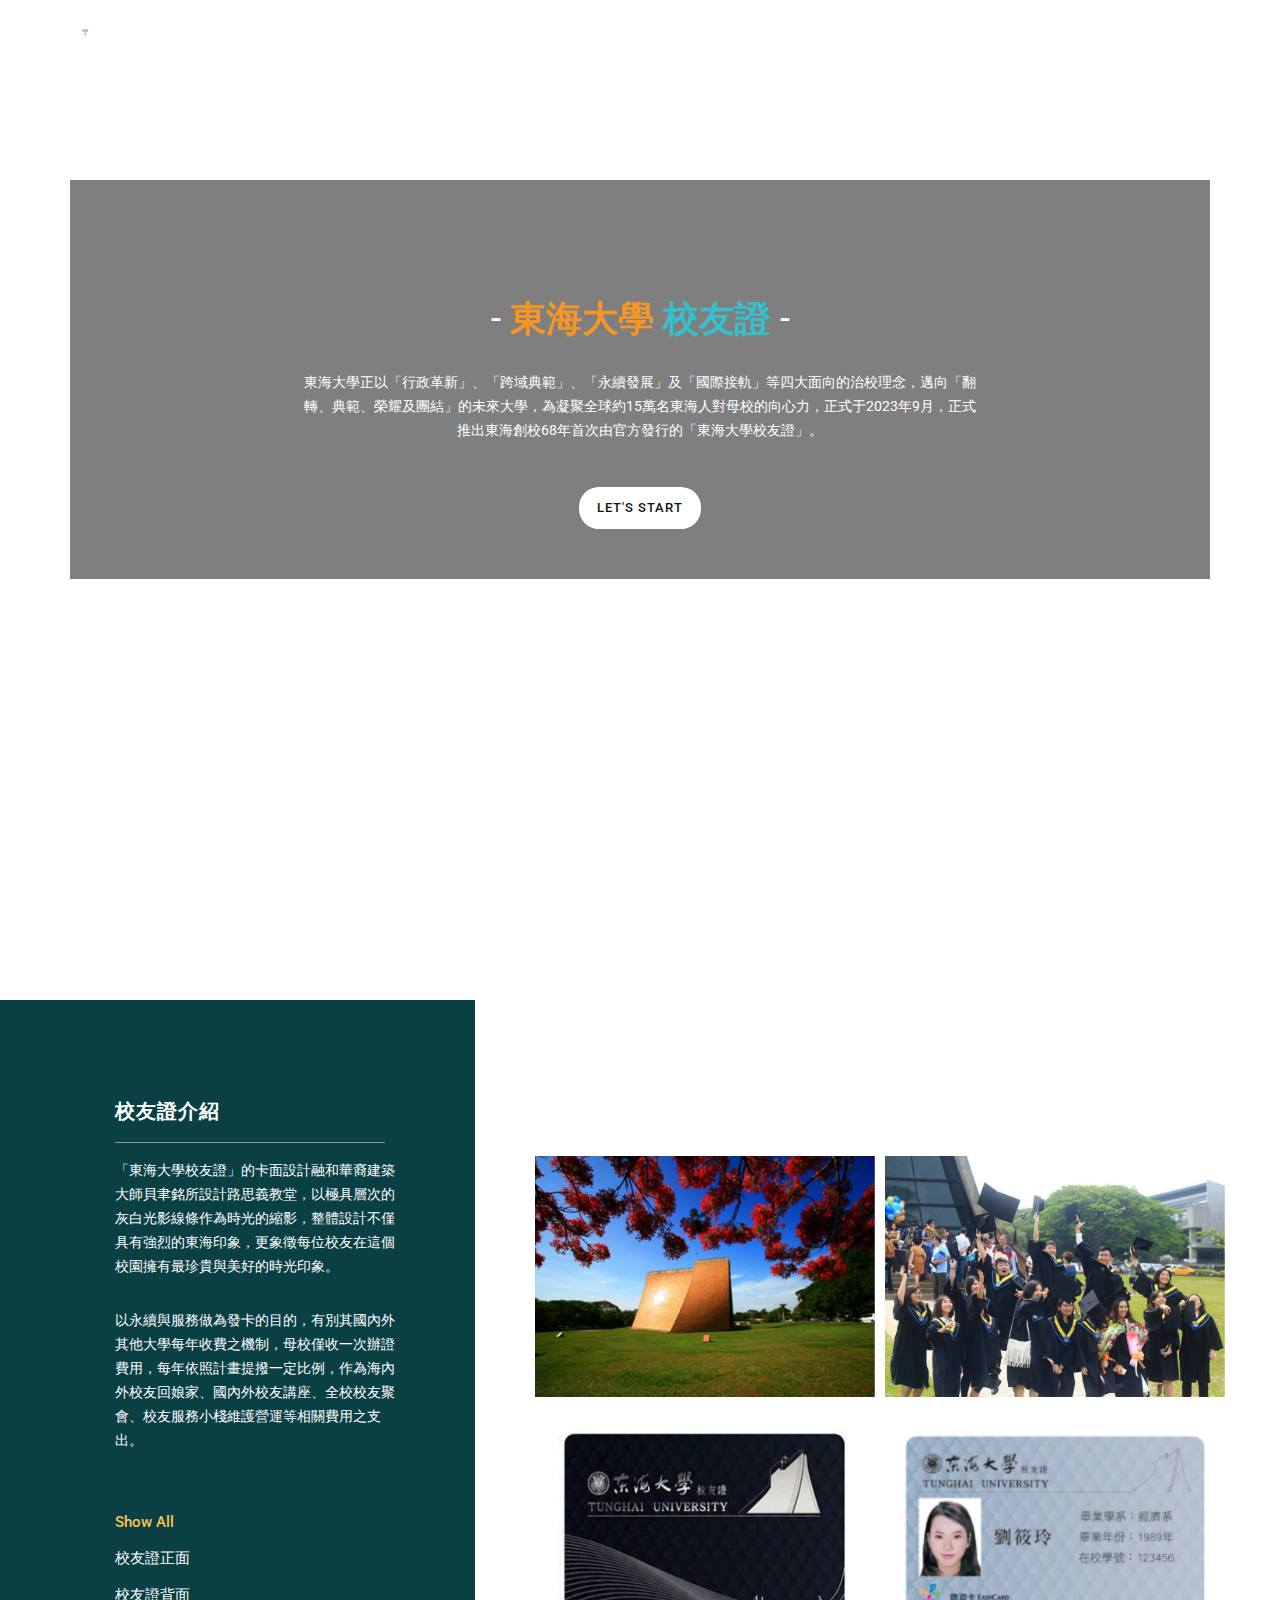
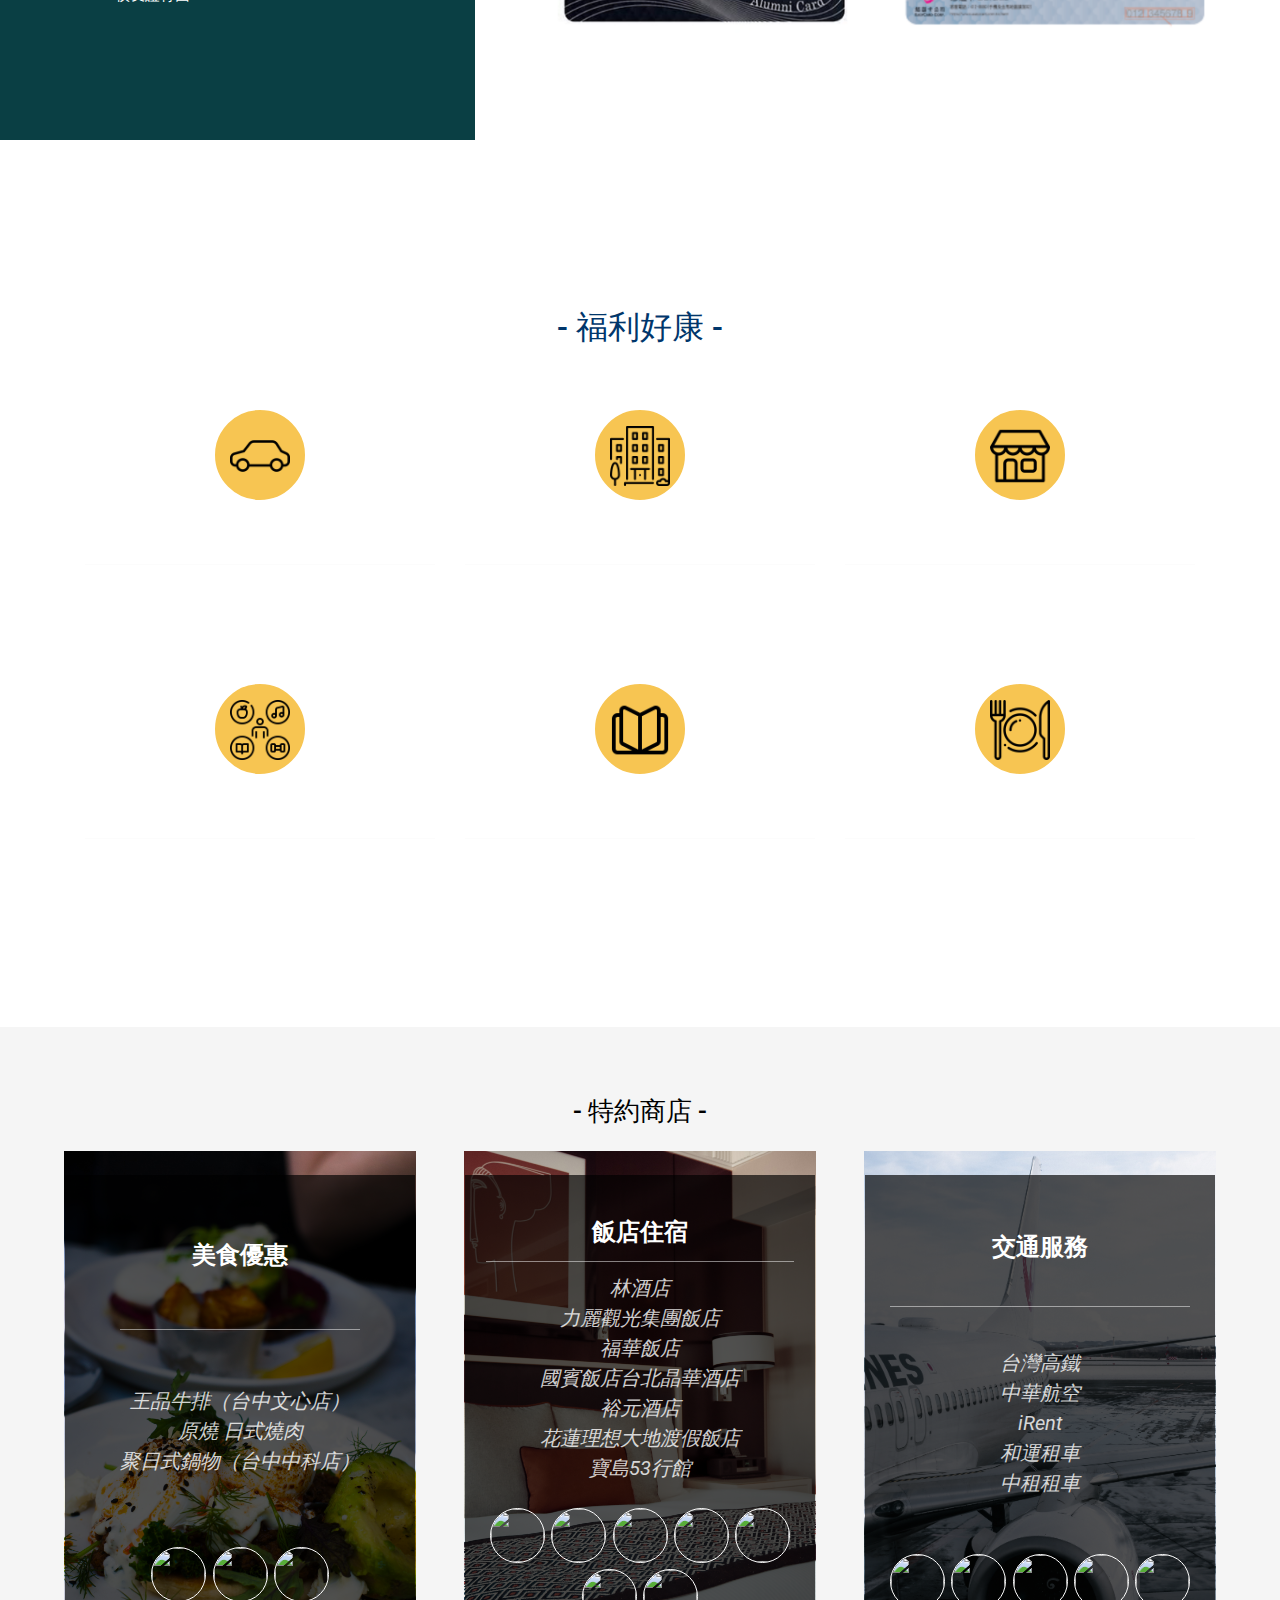
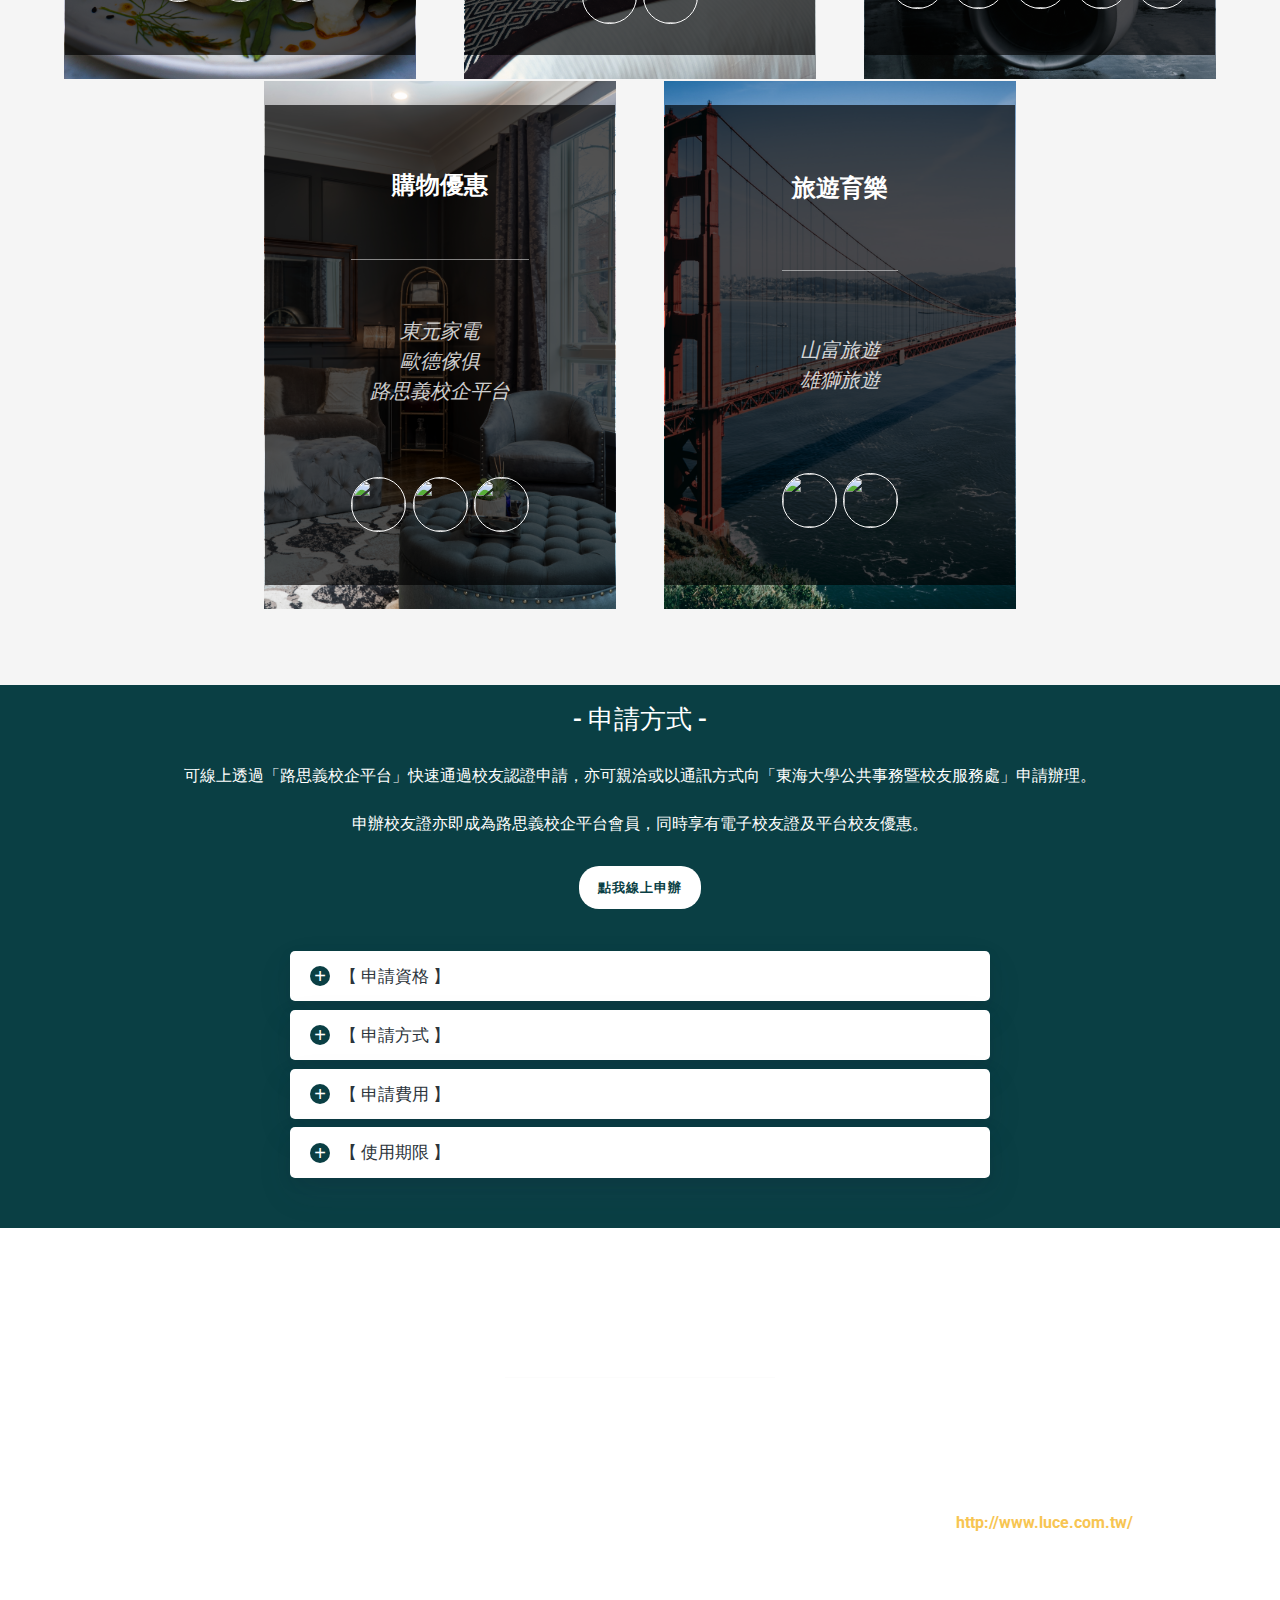
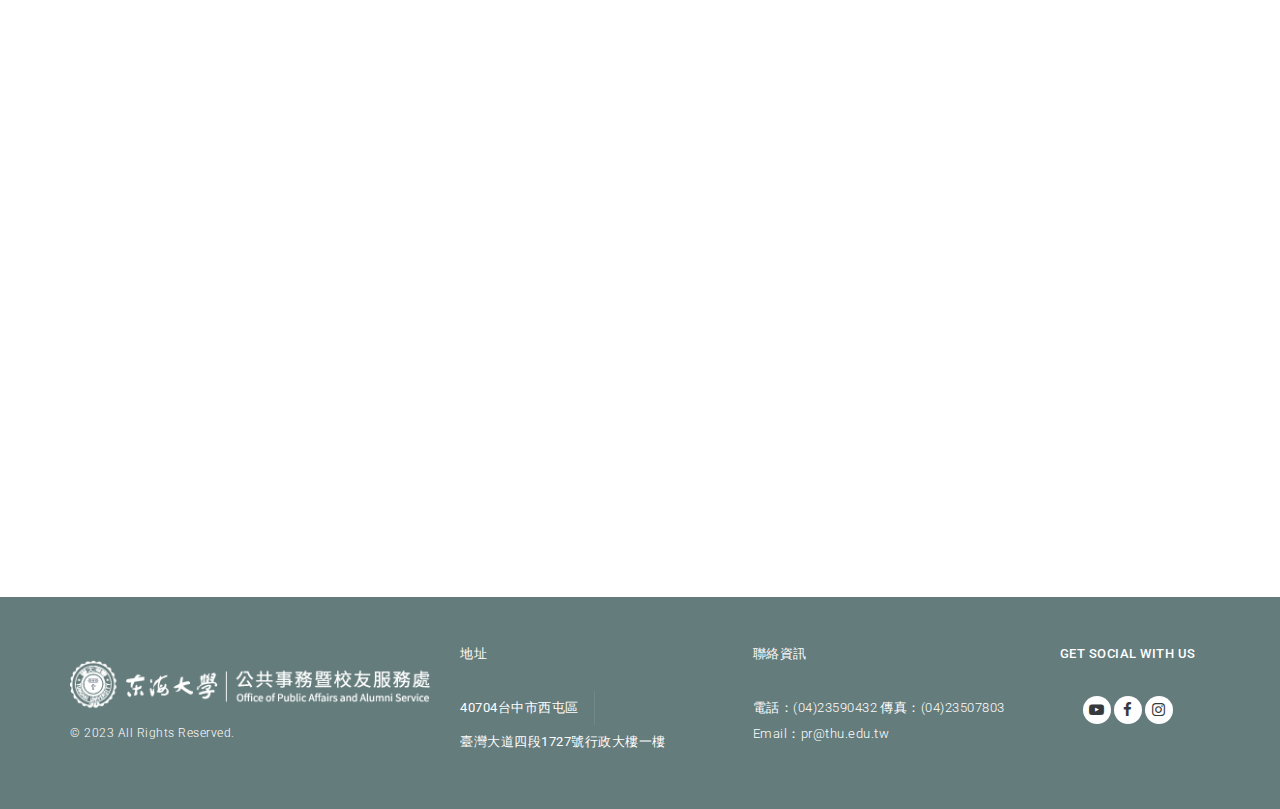
==== about_us.html @ acf7d8fe "first commit" ====
<!DOCTYPE html>
<html>
    <head>
        <meta charset="utf-8">
        <meta http-equiv="X-UA-Compatible" content="IE=edge,chrome=1">

        <title>模擬聯合國在台中</title>
        <meta name="viewport" content="width=device-width, initial-scale=1">
        <meta name="author" content="東海大學公共事務暨校友服務處">
        <meta name="keywords" content="東海大學,東海大學公共事務暨校友服務處,模擬聯合國在台中">
        <meta name="format-detection" content="telephone=no">
        <meta name="copyright" content="東海大學 公共事務暨校友服務處, All Rights Reserved">
        <meta name="robots" content="index, follow">
        <meta name="description" content="東海大學將承辦第三屆「台中市青年模擬聯合國暨國際議事培訓營」，參考過去台中模擬聯合國的辦理精神與優良傳統，東海大學更重視這個對學子具有啟發性學習意義的模擬聯合國會議，落實決策模式和議事規則，討論更具實質意義的國際議題。">

        <!-- Open Graph Protocol-->
        <meta property="og:type" content="website">
        <meta property="og:site_name" content="模擬聯合國在台中">
        <meta property="og:title" content="模擬聯合國在台中">
        <meta property="og:description" content="東海大學將承辦第三屆「台中市青年模擬聯合國暨國際議事培訓營」，參考過去台中模擬聯合國的辦理精神與優良傳統，東海大學更重視這個對學子具有啟發性學習意義的模擬聯合國會議，落實決策模式和議事規則，討論更具實質意義的國際議題。">
        <!-- 
        <meta property="og:image" content="">
        <meta property="og:url" content="https://ac.thu.edu.tw/">

        <link rel="icon" href="img/icon.ico" type="image/x-icon">
        <link rel="canonical" href="https://ac.thu.edu.tw/">
        -->

        <link href="https://fonts.googleapis.com/css?family=Open+Sans:300,400,600,700,800" rel="stylesheet">
        <link href="https://fonts.googleapis.com/css?family=Roboto:100,300,400,500,700,900" rel="stylesheet">
        
        <link rel="apple-touch-icon" href="apple-touch-icon.png">

        <link rel="stylesheet" href="css/bootstrap.min.css">
        <link rel="stylesheet" href="css/bootstrap-theme.min.css">
        <link rel="stylesheet" href="css/fontAwesome.css">
        <link rel="stylesheet" href="css/hero-slider.css">
        <link rel="stylesheet" href="css/owl-carousel.css">
        <link rel="stylesheet" href="css/templatemo-style.css">
        <link rel="stylesheet" href="css/lightbox.css">

        <script src="js/vendor/modernizr-2.8.3-respond-1.4.2.min.js"></script>
    </head>

<body>
    <div class="header">
        <div class="container">
            <nav class="navbar navbar-inverse" role="navigation">
                <div class="navbar-header">
                    <button type="button" id="nav-toggle" class="navbar-toggle" data-toggle="collapse" data-target="#main-nav">
                        <span class="sr-only">Toggle navigation</span>
                        <span class="icon-bar"></span>
                        <span class="icon-bar"></span>
                        <span class="icon-bar"></span>
                    </button>
                    <a href="#" class="navbar-brand scroll-top">
                        <!-- <img src="img/logo_large.png" alt="" height="80"> -->
                        <img src="img/logo_1.png" alt="" height="35">
                    </a>
                </div>
                <!--/.navbar-header-->
                <div id="main-nav" class="collapse navbar-collapse">
                    <ul class="nav navbar-nav">
                        <li><a href="index.html" class="nav_link">首頁</a></li>
                        <li><a href="committee.html" class="nav_linkl">委員會</a></li>
                        <li><a href="sign_up.html" class="nav_link">立刻報名</a></li>
                        <li><a href="team.html" class="nav_link">關於團隊</a></li>
                        <li><a href="tidbits.html" class="nav_link">活動花絮</a></li>
                        <li><a href="contacts.html" class="nav_link">聯絡我們</a></li>
                    </ul>
                </div>
                <!--/.navbar-collapse-->
            </nav>
            <!--/.navbar-->
        </div>
        <!--/.container-->
    </div>
    <!--/.header-->


    <div class="parallax-content baner-content" id="home">
        <div class="container">
            <div class="text-content">
                <h2></span>- <em>東海大學</em> <span>校友證</span> -</h2>
                <p>東海大學正以「行政革新」、「跨域典範」、「永續發展」及「國際接軌」等四大面向的治校理念，邁向「翻轉、典範、榮耀及團結」的未來大學，為凝聚全球約15萬名東海人對母校的向心力，正式于2023年9月，正式推出東海創校68年首次由官方發行的「東海大學校友證」。</h3>
                <div class="primary-white-button">
                    <a href="#" class="scroll-link" data-id="portfolio">Let's Start</a>
                </div>
            </div>
        </div>
    </div>

    <section id="portfolio">
        <div class="content-wrapper">
            <div class="inner-container container">
                <div class="row">
                    <div class="col-md-4 col-sm-12">
                        <div class="section-heading">
                            <h4>校友證介紹</h4>
                            <div class="line-dec"></div>
                            <p>「東海大學校友證」的卡面設計融和華裔建築大師貝聿銘所設計路思義教堂，以極具層次的灰白光影線條作為時光的縮影，整體設計不僅具有強烈的東海印象，更象徵每位校友在這個校園擁有最珍貴與美好的時光印象。</p>
                            </br>
                            <p>以永續與服務做為發卡的目的，有別其國內外其他大學每年收費之機制，母校僅收一次辦證費用，每年依照計畫提撥一定比例，作為海內外校友回娘家、國內外校友講座、全校校友聚會、校友服務小棧維護營運等相關費用之支出。</p>
                            <div class="filter-categories">
                                <ul class="project-filter">
                                    <li class="filter" data-filter="all"><span>Show All</span></li>
                                    <li class="filter" data-filter="card_front"><span>校友證正面</span></li>
                                    <li class="filter" data-filter="card_back"><span>校友證背面</span></li>
                                </ul>
                            </div>
                        </div>
                    </div>
                    <div class="col-md-8">
                        <div class="projects-holde-12">
                            <div class="projects-holder">
                                <div class="row">
                                    <div class="col-md-6 col-sm-6 project-item mix all">
                                      <div class="thumb">
                                            <div class="image">
                                                <a href="img/item_1-1.png" data-lightbox="image-1"><img src="img/item_1-1.png"></a>
                                            </div>
                                      </div>
                                    </div>
                                    <div class="col-md-6 col-sm-6 project-item mix all">
                                      <div class="thumb">
                                        <div class="image">
                                                <a href="img/item_4-1.png" data-lightbox="image-1"><img src="img/item_4-1.png"></a>
                                            </div>
                                      </div>
                                    </div>
                                    <div class="col-md-6 col-sm-6 project-item mix card_front">
                                      <div class="thumb">
                                            <div class="image">
                                                <a href="img/item_5.png" data-lightbox="image-1"><img src="img/item_5.png"></a>
                                            </div>
                                      </div>
                                    </div>
                                    <div class="col-md-6 col-sm-6 project-item mix graphic card_back">
                                        <div class="thumb">
                                            <div class="image">
                                                <a href="img/card_front.png" data-lightbox="image-1"><img src="img/card_front.png"></a>
                                            </div>
                                        </div>
                                    </div>
                                </div>
                            </div>
                        </div>
                    </div>
                </div>
            </div>
        </div> 
    </section>

    <section id="about" class="page-section">
        <div class="container">
            <div class="row">
                <h3 class="sub_title"></span>- 福利好康</span> -</h3>   
                <div class="col-md-4 col-sm-6 col-xs-12">
                    <div class="service-item">
                        <div class="icon">
                            <img src="img/icon_2_car.png" alt="">
                        </div>
                        <h4>校區停車收費優惠79折</h4>
                        <div class="line-dec"></div>
                        <p>持校友證車輛辨識系統收費優惠79折</p>
                    </div>
                </div>
                <div class="col-md-4 col-sm-6 col-xs-12">
                    <div class="service-item">
                        <div class="icon">
                            <img src="img/icon_3_building.png" alt="">
                        </div>
                        <h4>校內場館設施優惠</h4>
                        <div class="line-dec"></div>
                        <p>持校友證可享有校內場館設施優惠</p>
                    </div>
                </div>
                <div class="col-md-4 col-sm-6 col-xs-12">
                    <div class="service-item">
                        <div class="icon">
                            <img src="img/icon_4_shop.png" alt="">
                        </div>
                        <h4>推廣教育中心與校內商店優惠</h4>
                        <div class="line-dec"></div>
                        <p>參加推廣教育中心課程及校內商店享有購買優惠</p>
                    </div>
                </div>
                <div class="col-md-4 col-sm-6 col-xs-12">
                    <div class="service-item">
                        <div class="icon">
                            <img src="img/icon_5_lifestyle.png" alt="">
                        </div>
                        <h4>優先參與各類活動</h4>
                        <div class="line-dec"></div>
                        <p>優先參與公共事務暨校友服務處不定期舉辦之各類活動</p>
                    </div>
                </div>
                <div class="col-md-4 col-sm-6 col-xs-12">
                    <div class="service-item">
                        <div class="icon">
                            <img src="img/icon_1_book.png" alt="">
                        </div>
                        <h4>憑卡進出圖書館</h4>
                        <div class="line-dec"></div>
                        <p>持校友證可憑卡進出圖書館</p>
                    </div>
                </div>
                <div class="col-md-4 col-sm-6 col-xs-12">
                    <div class="service-item">
                        <div class="icon">
                            <img src="img/icon_6_restaurant.png" alt="">
                        </div>
                        <h4>特約商店優惠</h4>
                        <div class="line-dec"></div>
                        <p style="text-align: left;">由公共事務暨校友服務處承接之特約商店享有優惠，包含美食、住宿、交通、購物、育樂等眾多特約商店優惠。</p>
                    </div>
                </div>
            </div>
        </div>
    </section>

    <section id="testimonial" class="page-section">
        <div class="container">
            <div class="row">
                <h3 class="sub_title"></span>- 特約商店</span> -</h3>  
                <div class="wrapper">
                    <div class="card col-md-4 col-sm-6 col-xs-12"> 
                        <div class="poster"><img src="img/card_img_1.jpg" alt=""></div>
                        <div class="details">
                            <h1>美食優惠</h1>
                            <div class="line-dec"></div>
                            <div class="desc">
                                <ul>
                                    <li>王品牛排（台中文心店）</li>
                                    <li>原燒 日式燒肉</li>
                                    <li>聚日式鍋物（台中中科店）</li>
                                </ul>
                            </div>
                            <div class="bran_list">
                                <ul>
                                    <li><img src="img/brand_1.jpeg" alt=""></li>
                                    <li><img src="img/brand_3.svg" alt=""></li>
                                    <li><img src="img/brand_4.jpeg" alt=""></li>
                                </ul>
                            </div>
                        </div>
                    </div>
                    <div class="card col-md-4 col-sm-6 col-xs-12"> 
                        <div class="poster"><img src="img/card_img_2.jpg" alt=""></div>
                        <div class="details">
                            <h1>飯店住宿</h1>
                            <div class="line-dec"></div>
                            <div class="desc">
                                <ul>
                                    <li>林酒店</li>
                                    <li>力麗觀光集團飯店</li>
                                    <li>福華飯店</li>
                                    <li>國賓飯店台北晶華酒店</li>
                                    <li>裕元酒店</li>
                                    <li>花蓮理想大地渡假飯店</li>
                                    <li>寶島53行館</li>  
                                </ul>
                            </div>
                            <div class="bran_list">
                                <ul>
                                    <li><img src="img/brand_4.jpeg" alt=""></li>
                                    <li><img src="img/brand_6.png" alt=""></li>
                                    <li><img src="img/brand_7-1.jpeg" alt=""></li>
                                    <li><img src="img/brand_8-1.jpg" alt=""></li>
                                    <li><img src="img/brand_9.jpg" alt=""></li>
                                    <li><img src="img/brand_11-1.png" alt=""></li>
                                    <li><img src="img/brand_10-2.png" alt=""></li>
                                </ul>
                            </div>
                        </div>
                    </div>
                    <div class="card col-md-4 col-sm-6 col-xs-12"> 
                        <div class="poster"><img src="img/card_img_4.jpg" alt=""></div>
                            <div class="details">
                            <h1>交通服務</h1>
                            <div class="line-dec"></div>
                            <div class="desc">
                                <ul>
                                    <li>台灣高鐵</li>
                                    <li>中華航空</li>
                                    <li>iRent</li>
                                    <li>和運租車</li>
                                    <li>中租租車</li>
                                </ul>
                            </div>
                            <div class="bran_list">
                                <ul>
                                    <li><img src="img/brand_12-3.jpg" alt=""></li>
                                    <li><img src="img/brand_13-1.jpg" alt=""></li>
                                    <li><img src="img/brand_14.png" alt=""></li>
                                    <li><img src="img/brand_15.jpg" alt=""></li>
                                    <li><img src="img/brand_16.jpeg" alt=""></li>
                                </ul>
                            </div>
                        </div>
                    </div>
                    <div class="card col-md-4 col-sm-6 col-xs-12"> 
                        <div class="poster"><img src="img/card_img_5.jpg" alt=""></div>
                            <div class="details">
                            <h1>購物優惠</h1>
                            <div class="line-dec"></div>
                            <div class="desc">
                                <ul>
                                    <li>東元家電</li>
                                    <li>歐德傢俱 </li>
                                    <li>路思義校企平台</li>
                                </ul>
                            </div>
                            <div class="bran_list">
                                <ul>
                                    <li><img src="img/brand_17.png" alt=""></li>
                                    <li><img src="img/brand_18.png" alt=""></li>
                                    <li><img src="img/brand_19.jpeg" alt=""></li>
                                </ul>
                            </div>
                        </div>
                    </div>
                    <div class="card col-md-4 col-sm-6 col-xs-12"> 
                        <div class="poster"><img src="img/card_img_6.jpg" alt=""></div>
                        <div class="details">
                            <h1>旅遊育樂</h1>
                            <div class="line-dec"></div>
                            <div class="desc">
                                <ul>
                                    <li>山富旅遊</li>
                                    <li>雄獅旅遊</li>
                                </ul>
                            </div>
                            <div class="bran_list">
                                <ul>
                                    <li><img src="img/brand_20.png" alt=""></li>
                                    <li><img src="img/brand_21.png" alt=""></li>
                                </ul>
                            </div>
                        </div>
                    </div>
                </div>
            </div>
        </div>
    </section>

    <section id="blog" class="page-section">
        <div class="container">
            <div class="row">
                <h3 class="sub_title"></span>- 申請方式</span> -</h3>
                <div class="blog_desc">
                    <p>可線上透過「路思義校企平台」快速通過校友認證申請，亦可親洽或以通訊方式向「東海大學公共事務暨校友服務處」申請辦理。</p>
                    <p>申辦校友證亦即成為路思義校企平台會員，同時享有電子校友證及平台校友優惠。</p>
                        
                    <div class="primary-white-button">  
                        <a href="#" class="btn btn-lg" data-toggle="modal" data-target="#basicModal" style="font-weight: bold; color: 0a3f44; text-align: center; align-items: center;">點我線上申辦</a>
                    </div>

                        <!-- basic message modal -->
                        <div class="modal" id="basicModal" style="margin-top: 100px;">
                            <div class="modal-dialog modal-dialog-centered">
                                <div class="modal-content">
                                
                                    <!-- Modal Header -->
                                    <div class="modal-header">
                                    <h4 class="modal-title">申辦說明</h4>
                                    <!-- <button type="button" class="close" data-dismiss="modal">&times;</button> -->
                                    </div>
                                    
                                    <!-- Modal body -->
                                    <div class="modal-body">
                                        <ul>
                                            <li>為簡便申請流程及提供校友校企優惠，本校友證由東海大學衍生企業「路思義校企」承辦，以下將導至校企平台完成線上申辦流程。原平台會員可直接登入，首次使用請先登錄成為會員，提醒步驟如下：</li></br>
                                            <li>1. 點選同意申辦後，連結至校企平台校友證申辦頁面</li>
                                            <li>2. 既有平台會員登入 / 新會員註冊登入(僅需電話及email)</li>
                                            <li>3. 校友線上認證(身份證後五碼及生日)</li>
                                            <li>4. 通過認證 → 繳費完成申辦</li></br>
                                            <li>無法通過認證(身份證號未建檔於校友資料庫) → 更新資料 → 等候EMAIL通知完成申辦</li>
                                        </ul> 
                                    </div>
                                    
                                    <!-- Modal footer -->
                                    <div class="modal-footer">
                                        <a href="https://s1.myqr.com.tw/NewShop/142/TypeGoods?Name=%e6%a0%a1%e5%8f%8b&pageIndex=0&goodId=39188" class="btn btn-success" style="color: white;">同意，確認申辦</a>
                                        <button type="button" class="btn btn-primary" data-dismiss="modal" style="color: white;">取消</button>
                                    </div>
                                    
                                </div>
                            </div>
                        </div>                                                       
                </div>

                <div class="main_part">
                    <details>
                        <summary role="button" tabindex="0">
                            【 申請資格 】
                        </summary>
                        <div>
                            <ul>
                                <li>- 凡曾於本校正式學制畢業並持有畢業證書者。</li>
                            </ul>
                        </div>
                     </details>
                    <details>
                        <summary role="button" tabindex="0">
                            【 申請方式 】
                        </summary>
                        <div>
                            <ul>
                                <li>- 請備妥申請書、身分證正反面影本一份、一吋照片一張。</li>
                                <li>- 校友透過<a href="https://s1.myqr.com.tw/NewShop/142/TypeGoods?Name=%e6%a0%a1%e5%8f%8b&pageIndex=0&goodId=39188" style="font-weight: bold; color: rgb(22, 88, 255);">線上申請</a>即可辦理，製證完成後以郵寄送出。</li>
                                <li>- 亦可親洽或以通訊方式，向「東海大學公共事務暨校友服務處」或「路思義校企」進行申請辦理。</li>
                                <li>- 製證需 10 個工作天(優惠專案及防疫期間除外)，補件期間不計入。</li>
                                <li>- 首辦、補發申請自申請費入帳後開始起。</li>
                            </ul>
                        </div>
                    </details>
                    <details>
                        <summary role="button" tabindex="0">
                            【 申請費用 】
                        </summary>
                        <div>
                            <ul>
                                <li>- 當屆畢業生及校友，首辦收取新臺幣參仟元整、遺失或毀損補辦收取新台幣伍百元整。</li>
                                <li>- 校友證申請費用扣除建置成本及逐年維護支出，餘款將作為「東海大學校友證基金」，作為學術及校務發展運用及舉辦多元校友活動等。</li>
                            </ul>	
                        </div>
                    </details>
                    <details>
                        <summary role="button" tabindex="0">
                            【 使用期限 】
                        </summary>
                        <div>
                            <ul>
                                <li>- 終身有效。</li>
                            </ul>
                        </div>
                    </details>
                 </div>

            </div>
        </div>
    </section>

    <section id="contact-us" class="page-section">
        <div class="container">
            <div class="row">
                <div class="col-md-12">
                    <div class="section-heading">
                        <h3 class="sub_title"></span>- 校友回娘家</span> -</h3>
                        <div class="line-dec"></div>
                        <div class="contact_wrapper">
                            <div class="card col-md-4 col-sm-4 col-xs-12">
                                <ul>
                                    <li>東海大學公共事務暨校友服務處</li>
                                    <li>台中市西屯區東海路51號B1 (乳品小棧地下一樓)</li>
                                    <li>校友服務組：(04)23590121 #21613</li>
                                    <li>專線：(04)23590228</li>
                                    <li>Email：alumnus@go.thu.edu.tw</li>
                                </ul>
                            </div>
                            <div class="card col-md-4 col-sm-4 col-xs-12 card_mid">
                                <ul>
                                    <li>東海書房-校友服務小棧</li>
                                    <li>開放時間：周一~周五09:00-17:00</li>
                                    <li>聯絡電話：(04)23590121 #21614</li>
                                </ul>
                            </div>
                            <div class="card col-md-4 col-sm-4 col-xs-12 card_last">
                                <ul>
                                    <li>路思義校企</li>
                                    <li>聯絡電話：(04)23500800 / (04)23500788</li>
                                    <li>官網：<a href="http://www.luce.com.tw/" style="font-weight: bold; color: #f7c552; text-align: center; align-items: center;">http://www.luce.com.tw/</a></li>
                                </ul>
                            </div>
                        </div>
                    </div>
                </div>
            </div>
        </div>
    </section>

    <div id="map">
    	<!-- How to change your own map point
            1. Go to Google Maps
            2. Click on your location point
            3. Click "Share" and choose "Embed map" tab
            4. Copy only URL and paste it within the src="" field below
        -->
        <iframe src="https://www.google.com/maps/embed?pb=!1m18!1m12!1m3!1d3639.785476011385!2d120.6029508760091!3d24.17925517838016!2m3!1f0!2f0!3f0!3m2!1i1024!2i768!4f13.1!3m3!1m2!1s0x34693fb200983c69%3A0x84aa0b18091f97!2zNDA35Y-w5Lit5biC6KW_5bGv5Y2A5p2x5rW36LevNTHomZ8!5e0!3m2!1szh-TW!2stw!4v1691304897472!5m2!1szh-TW!2stw" width="100%" height="500" frameborder="0" style="border:0" allowfullscreen></iframe>
    </div>

    <footer>
        <div class="container">
            <div class="row">
                <div class="col-md-4 col-sm-12">
                    <div class="logo">
                        <a href="#" class="logo-ft scroll-top">
                            <img src="img/logo_1.png" alt="">
                        </a>
                        <p>&copy; 2023 All Rights Reserved. 
                    </div>
                </div>
                <div class="col-md-3 col-sm-12">
                    <div class="location">
                        <h4>地址</h4>
                        <ul>
                            <li>40704台中市西屯區</li>
                            <li>臺灣大道四段1727號行政大樓一樓</li>
                        </ul>
                    </div>
                </div>
                <div class="col-md-3 col-sm-12">
                    <div class="contact-info">
                        <h4>聯絡資訊</h4>
                        <ul>
                            <li>電話：(04)23590432</li>
                            <li>傳真：(04)23507803</li>
                            <li>Email：pr@thu.edu.tw</li>
                        </ul>
                    </div>
                </div>
                <div class="col-md-2 col-sm-12">
                    <div class="connect-us social_media">
                        <h4>Get Social with us</h4>
                        <ul>
                            <li><a href="https://www.youtube.com/user/THUVideo"><i class="fa fa-youtube-play"></i></a></li>
                            <li><a href="https://www.facebook.com/TunghaiU/"><i class="fa fa-facebook"></i></a></li>
                            <li><a href="https://www.instagram.com/tunghai_university/?hl=zh-tw"><i class="fa fa-instagram"></i></a></li>
                        </ul>
                    </div>
                </div>
            </div>
        </div>
    </footer>

    <script src="https://ajax.googleapis.com/ajax/libs/jquery/1.11.2/jquery.min.js"></script>
    <script>window.jQuery || document.write('<script src="js/vendor/jquery-1.11.2.min.js"><\/script>')</script>

    <script src="js/vendor/bootstrap.min.js"></script>

    <script src="js/plugins.js"></script>
    <script src="js/main.js"></script>

    <script src="http://ajax.googleapis.com/ajax/libs/jquery/1.10.2/jquery.min.js" type="text/javascript"></script>
    <script type="text/javascript">
    $(document).ready(function() {
        // navigation click actions 
        $('.scroll-link').on('click', function(event){
            event.preventDefault();
            var sectionID = $(this).attr("data-id");
            scrollToID('#' + sectionID, 750);
        });
        // scroll to top action
        $('.scroll-top').on('click', function(event) {
            event.preventDefault();
            $('html, body').animate({scrollTop:0}, 'slow');         
        });
        // mobile nav toggle
        $('#nav-toggle').on('click', function (event) {
            event.preventDefault();
            $('#main-nav').toggleClass("open");
        });
    });
    // scroll function
    function scrollToID(id, speed){
        var offSet = 50;
        var targetOffset = $(id).offset().top - offSet;
        var mainNav = $('#main-nav');
        $('html,body').animate({scrollTop:targetOffset}, speed);
        if (mainNav.hasClass("open")) {
            mainNav.css("height", "1px").removeClass("in").addClass("collapse");
            mainNav.removeClass("open");
        }
    }
    if (typeof console === "undefined") {
        console = {
            log: function() { }
        };
    }
    </script>
</body>
</html>
---- css/hero-slider.css ----
/* -------------------------------- 

Primary style

-------------------------------- */
*, *::after, *::before {
  -webkit-box-sizing: border-box;
  -moz-box-sizing: border-box;
  box-sizing: border-box;
}

html {
  font-size: 62.5%;
}

body {
  font-family: "Open Sans", sans-serif;
  color: #2c343b;
  background-color: #f2f2f2;
}

a {
  color: #d44457;
  text-decoration: none;
}

img {
  max-width: 100%;
}

/* -------------------------------- 

Main Components 

-------------------------------- */
.cd-header {
  position: absolute;
  z-index: 2;
  top: 0;
  left: 0;
  width: 100%;
  height: 50px;
  background-color: #21272c;
  -webkit-font-smoothing: antialiased;
  -moz-osx-font-smoothing: grayscale;
}
@media only screen and (min-width: 768px) {
  .cd-header {
    height: 70px;
    background-color: transparent;
  }
}

#cd-logo {
  float: left;
  margin: 13px 0 0 5%;
}
#cd-logo img {
  display: block;
}
@media only screen and (min-width: 768px) {
  #cd-logo {
    margin: 23px 0 0 5%;
  }
}

.cd-primary-nav {
  /* mobile first - navigation hidden by default, triggered by tap/click on navigation icon */
  float: right;
  margin-right: 5%;
  width: 44px;
  height: 100%;
}
.cd-primary-nav ul {
  position: absolute;
  top: 0;
  left: 0;
  width: 100%;
  -webkit-transform: translateY(-100%);
  -moz-transform: translateY(-100%);
  -ms-transform: translateY(-100%);
  -o-transform: translateY(-100%);
  transform: translateY(-100%);
}
.cd-primary-nav ul.is-visible {
  box-shadow: 0 3px 8px rgba(0, 0, 0, 0.2);
  -webkit-transform: translateY(50px);
  -moz-transform: translateY(50px);
  -ms-transform: translateY(50px);
  -o-transform: translateY(50px);
  transform: translateY(50px);
}
.cd-primary-nav a {
  display: block;
  height: 50px;
  line-height: 50px;
  padding-left: 5%;
  background: #21272c;
  border-top: 1px solid #333c44;
  color: #ffffff;
}
@media only screen and (min-width: 768px) {
  .cd-primary-nav {
    /* reset navigation values */
    width: auto;
    height: auto;
    background: none;
  }
  .cd-primary-nav ul {
    position: static;
    width: auto;
    -webkit-transform: translateY(0);
    -moz-transform: translateY(0);
    -ms-transform: translateY(0);
    -o-transform: translateY(0);
    transform: translateY(0);
    line-height: 70px;
  }
  .cd-primary-nav ul.is-visible {
    -webkit-transform: translateY(0);
    -moz-transform: translateY(0);
    -ms-transform: translateY(0);
    -o-transform: translateY(0);
    transform: translateY(0);
  }
  .cd-primary-nav li {
    display: inline-block;
    margin-left: 1em;
  }
  .cd-primary-nav a {
    display: inline-block;
    height: auto;
    font-weight: 600;
    line-height: normal;
    background: transparent;
    padding: .6em 1em;
    border-top: none;
  }
}

/* -------------------------------- 

Slider

-------------------------------- */
.cd-hero {
  position: relative;
  -webkit-font-smoothing: antialiased;
  -moz-osx-font-smoothing: grayscale;
}

.cd-hero-slider {
  position: relative;
  height: 360px;
  overflow: hidden;
}
.cd-hero-slider li {
  position: absolute;
  top: 0;
  left: 0;
  width: 100%;
  height: 100%;
  -webkit-transform: translateX(100%);
  -moz-transform: translateX(100%);
  -ms-transform: translateX(100%);
  -o-transform: translateX(100%);
  transform: translateX(100%);
}
.cd-hero-slider li.selected {
  /* this is the visible slide */
  position: relative;
  -webkit-transform: translateX(0);
  -moz-transform: translateX(0);
  -ms-transform: translateX(0);
  -o-transform: translateX(0);
  transform: translateX(0);
}
.cd-hero-slider li.move-left {
  /* slide hidden on the left */
  -webkit-transform: translateX(-100%);
  -moz-transform: translateX(-100%);
  -ms-transform: translateX(-100%);
  -o-transform: translateX(-100%);
  transform: translateX(-100%);
}
.cd-hero-slider li.is-moving, .cd-hero-slider li.selected {
  /* the is-moving class is assigned to the slide which is moving outside the viewport */
  -webkit-transition: -webkit-transform 0.5s;
  -moz-transition: -moz-transform 0.5s;
  transition: transform 0.5s;
}
@media only screen and (min-width: 768px) {
  .cd-hero-slider {
    height: 500px;
  }
}
@media only screen and (min-width: 1170px) {
  .cd-hero-slider {
    height: 680px;
  }
}

/* -------------------------------- 

Single slide style

-------------------------------- */
.cd-hero-slider li {
  background-position: center center;
  background-size: cover;
  background-repeat: no-repeat;
}
.cd-hero-slider li:first-of-type {
  background-image: url(../img/slide_01.jpg);
}
.cd-hero-slider li:nth-of-type(2) {
  background-image: url(../img/slide_02.jpg);
}
.cd-hero-slider li:nth-of-type(3) {
  background-image: url(../img/slide_03.jpg);
}
.cd-hero-slider .cd-full-width,
.cd-hero-slider .cd-half-width {
  position: absolute;
  width: 100%;
  height: 100%;
  z-index: 1;
  left: 0;
  top: 0;
  /* this padding is used to align the text */
  padding-top: 150px;
  text-align: center;
  /* Force Hardware Acceleration in WebKit */
  -webkit-backface-visibility: hidden;
  backface-visibility: hidden;
  -webkit-transform: translateZ(0);
  -moz-transform: translateZ(0);
  -ms-transform: translateZ(0);
  -o-transform: translateZ(0);
  transform: translateZ(0);
}
.cd-hero-slider .cd-img-container {
  /* hide image on mobile device */
  display: none;
}
.cd-hero-slider .cd-img-container img {
  position: absolute;
  left: 50%;
  top: 50%;
  bottom: auto;
  right: auto;
  -webkit-transform: translateX(-50%) translateY(-50%);
  -moz-transform: translateX(-50%) translateY(-50%);
  -ms-transform: translateX(-50%) translateY(-50%);
  -o-transform: translateX(-50%) translateY(-50%);
  transform: translateX(-50%) translateY(-50%);
}
.cd-hero-slider .cd-bg-video-wrapper {
  /* hide video on mobile device */
  display: none;
  position: absolute;
  top: 0;
  left: 0;
  width: 100%;
  height: 100%;
  overflow: hidden;
}
.cd-hero-slider .cd-bg-video-wrapper video {
  /* you won't see this element in the html, but it will be injected using js */
  display: block;
  min-height: 100%;
  min-width: 100%;
  max-width: none;
  height: auto;
  width: auto;
  position: absolute;
  left: 50%;
  top: 50%;
  bottom: auto;
  right: auto;
  -webkit-transform: translateX(-50%) translateY(-50%);
  -moz-transform: translateX(-50%) translateY(-50%);
  -ms-transform: translateX(-50%) translateY(-50%);
  -o-transform: translateX(-50%) translateY(-50%);
  transform: translateX(-50%) translateY(-50%);
}
.cd-hero-slider h2, .cd-hero-slider p {
  text-shadow: 0 1px 3px rgba(0, 0, 0, 0.1);
  line-height: 1.2;
  margin: 0 auto 14px;
  color: #ffffff;
  width: 90%;
  max-width: 400px;
}
.cd-hero-slider h2 {
  font-size: 2.4rem;
}
.cd-hero-slider p {
  font-size: 1.4rem;
  line-height: 1.4;
}
.cd-hero-slider .cd-btn {
  display: inline-block;
  padding: 1.2em 1.4em;
  margin-top: .8em;
  background-color: rgba(212, 68, 87, 0.9);
  font-size: 1.3rem;
  font-weight: 700;
  letter-spacing: 1px;
  color: #ffffff;
  text-transform: uppercase;
  box-shadow: 0 3px 6px rgba(0, 0, 0, 0.1);
  -webkit-transition: background-color 0.2s;
  -moz-transition: background-color 0.2s;
  transition: background-color 0.2s;
}
.cd-hero-slider .cd-btn.secondary {
  background-color: rgba(22, 26, 30, 0.8);
}
.cd-hero-slider .cd-btn:nth-of-type(2) {
  margin-left: 1em;
}
.no-touch .cd-hero-slider .cd-btn:hover {
  background-color: #d44457;
}
.no-touch .cd-hero-slider .cd-btn.secondary:hover {
  background-color: #161a1e;
}
@media only screen and (min-width: 768px) {
  .cd-hero-slider .cd-full-width,
  .cd-hero-slider .cd-half-width {
    padding-top: 200px;
  }
  .cd-hero-slider .cd-bg-video-wrapper {
    display: block;
  }
  .cd-hero-slider .cd-half-width {
    width: 45%;
  }
  .cd-hero-slider .cd-half-width:first-of-type {
    left: 5%;
  }
  .cd-hero-slider .cd-half-width:nth-of-type(2) {
    right: 5%;
    left: auto;
  }
  .cd-hero-slider .cd-img-container {
    display: block;
  }
  .cd-hero-slider h2, .cd-hero-slider p {
    max-width: 520px;
  }
  .cd-hero-slider h2 {
    font-size: 2.4em;
    font-weight: 300;
  }
  .cd-hero-slider .cd-btn {
    font-size: 1.4rem;
  }
}
@media only screen and (min-width: 1170px) {
  .cd-hero-slider .cd-full-width,
  .cd-hero-slider .cd-half-width {
    padding-top: 250px;
  }
  .cd-hero-slider h2, .cd-hero-slider p {
    margin-bottom: 20px;
  }
  .cd-hero-slider h2 {
    font-size: 3.2em;
  }
  .cd-hero-slider p {
    font-size: 1.6rem;
  }
}

/* -------------------------------- 

Single slide animation

-------------------------------- */
@media only screen and (min-width: 768px) {
  .cd-hero-slider .cd-half-width {
    opacity: 0;
    -webkit-transform: translateX(40px);
    -moz-transform: translateX(40px);
    -ms-transform: translateX(40px);
    -o-transform: translateX(40px);
    transform: translateX(40px);
  }
  .cd-hero-slider .move-left .cd-half-width {
    -webkit-transform: translateX(-40px);
    -moz-transform: translateX(-40px);
    -ms-transform: translateX(-40px);
    -o-transform: translateX(-40px);
    transform: translateX(-40px);
  }
  .cd-hero-slider .selected .cd-half-width {
    /* this is the visible slide */
    opacity: 1;
    -webkit-transform: translateX(0);
    -moz-transform: translateX(0);
    -ms-transform: translateX(0);
    -o-transform: translateX(0);
    transform: translateX(0);
  }
  .cd-hero-slider .is-moving .cd-half-width {
    /* this is the slide moving outside the viewport 
    wait for the end of the transition on the <li> parent before set opacity to 0 and translate to 40px/-40px */
    -webkit-transition: opacity 0s 0.5s, -webkit-transform 0s 0.5s;
    -moz-transition: opacity 0s 0.5s, -moz-transform 0s 0.5s;
    transition: opacity 0s 0.5s, transform 0s 0.5s;
  }
  .cd-hero-slider li.selected.from-left .cd-half-width:nth-of-type(2),
  .cd-hero-slider li.selected.from-right .cd-half-width:first-of-type {
    /* this is the selected slide - different animation if it's entering from left or right */
    -webkit-transition: opacity 0.4s 0.2s, -webkit-transform 0.5s 0.2s;
    -moz-transition: opacity 0.4s 0.2s, -moz-transform 0.5s 0.2s;
    transition: opacity 0.4s 0.2s, transform 0.5s 0.2s;
  }
  .cd-hero-slider li.selected.from-left .cd-half-width:first-of-type,
  .cd-hero-slider li.selected.from-right .cd-half-width:nth-of-type(2) {
    /* this is the selected slide - different animation if it's entering from left or right */
    -webkit-transition: opacity 0.4s 0.4s, -webkit-transform 0.5s 0.4s;
    -moz-transition: opacity 0.4s 0.4s, -moz-transform 0.5s 0.4s;
    transition: opacity 0.4s 0.4s, transform 0.5s 0.4s;
  }
  .cd-hero-slider .cd-full-width h2,
  .cd-hero-slider .cd-full-width p,
  .cd-hero-slider .cd-full-width .cd-btn {
    opacity: 0;
    -webkit-transform: translateX(100px);
    -moz-transform: translateX(100px);
    -ms-transform: translateX(100px);
    -o-transform: translateX(100px);
    transform: translateX(100px);
  }
  .cd-hero-slider .move-left .cd-full-width h2,
  .cd-hero-slider .move-left .cd-full-width p,
  .cd-hero-slider .move-left .cd-full-width .cd-btn {
    opacity: 0;
    -webkit-transform: translateX(-100px);
    -moz-transform: translateX(-100px);
    -ms-transform: translateX(-100px);
    -o-transform: translateX(-100px);
    transform: translateX(-100px);
  }
  .cd-hero-slider .selected .cd-full-width h2,
  .cd-hero-slider .selected .cd-full-width p,
  .cd-hero-slider .selected .cd-full-width .cd-btn {
    /* this is the visible slide */
    opacity: 1;
    -webkit-transform: translateX(0);
    -moz-transform: translateX(0);
    -ms-transform: translateX(0);
    -o-transform: translateX(0);
    transform: translateX(0);
  }
  .cd-hero-slider li.is-moving .cd-full-width h2,
  .cd-hero-slider li.is-moving .cd-full-width p,
  .cd-hero-slider li.is-moving .cd-full-width .cd-btn {
    /* this is the slide moving outside the viewport 
    wait for the end of the transition on the li parent before set opacity to 0 and translate to 100px/-100px */
    -webkit-transition: opacity 0s 0.5s, -webkit-transform 0s 0.5s;
    -moz-transition: opacity 0s 0.5s, -moz-transform 0s 0.5s;
    transition: opacity 0s 0.5s, transform 0s 0.5s;
  }
  .cd-hero-slider li.selected h2 {
    -webkit-transition: opacity 0.4s 0.2s, -webkit-transform 0.5s 0.2s;
    -moz-transition: opacity 0.4s 0.2s, -moz-transform 0.5s 0.2s;
    transition: opacity 0.4s 0.2s, transform 0.5s 0.2s;
  }
  .cd-hero-slider li.selected p {
    -webkit-transition: opacity 0.4s 0.3s, -webkit-transform 0.5s 0.3s;
    -moz-transition: opacity 0.4s 0.3s, -moz-transform 0.5s 0.3s;
    transition: opacity 0.4s 0.3s, transform 0.5s 0.3s;
  }
  .cd-hero-slider li.selected .cd-btn {
    -webkit-transition: opacity 0.4s 0.4s, -webkit-transform 0.5s 0.4s, background-color 0.2s 0s;
    -moz-transition: opacity 0.4s 0.4s, -moz-transform 0.5s 0.4s, background-color 0.2s 0s;
    transition: opacity 0.4s 0.4s, transform 0.5s 0.4s, background-color 0.2s 0s;
  }
}
/* -------------------------------- 

Slider navigation

-------------------------------- */
.cd-slider-nav {
  display: none;
  position: absolute;
  width: 100%;
  bottom: 0;
  z-index: 2;
  text-align: center;
  height: 55px;
  background-color: rgba(0, 1, 1, 0.5);
}
.cd-slider-nav nav, .cd-slider-nav ul, .cd-slider-nav li, .cd-slider-nav a {
  height: 100%;
}
.cd-slider-nav nav {
  display: inline-block;
  position: relative;
}
.cd-slider-nav .cd-marker {
  position: absolute;
  bottom: 0;
  left: 0;
  width: 60px;
  height: 100%;
  color: #d44457;
  background-color: #ffffff;
  box-shadow: inset 0 2px 0 currentColor;
  -webkit-transition: -webkit-transform 0.2s, box-shadow 0.2s;
  -moz-transition: -moz-transform 0.2s, box-shadow 0.2s;
  transition: transform 0.2s, box-shadow 0.2s;
}
.cd-slider-nav .cd-marker.item-2 {
  -webkit-transform: translateX(100%);
  -moz-transform: translateX(100%);
  -ms-transform: translateX(100%);
  -o-transform: translateX(100%);
  transform: translateX(100%);
}
.cd-slider-nav .cd-marker.item-3 {
  -webkit-transform: translateX(200%);
  -moz-transform: translateX(200%);
  -ms-transform: translateX(200%);
  -o-transform: translateX(200%);
  transform: translateX(200%);
}
.cd-slider-nav .cd-marker.item-4 {
  -webkit-transform: translateX(300%);
  -moz-transform: translateX(300%);
  -ms-transform: translateX(300%);
  -o-transform: translateX(300%);
  transform: translateX(300%);
}
.cd-slider-nav .cd-marker.item-5 {
  -webkit-transform: translateX(400%);
  -moz-transform: translateX(400%);
  -ms-transform: translateX(400%);
  -o-transform: translateX(400%);
  transform: translateX(400%);
}
.cd-slider-nav ul::after {
  clear: both;
  content: "";
  display: table;
}
.cd-slider-nav li {
  display: inline-block;
  width: 60px;
  float: left;
}
.cd-slider-nav li.selected a {
  color: #2c343b;
}
.no-touch .cd-slider-nav li.selected a:hover {
  background-color: transparent;
}
.cd-slider-nav a {
  display: block;
  position: relative;
  padding-top: 35px;
  font-size: 1rem;
  font-weight: 700;
  color: #a8b4be;
  -webkit-transition: background-color 0.2s;
  -moz-transition: background-color 0.2s;
  transition: background-color 0.2s;
}
.cd-slider-nav a::before {
  content: '';
  position: absolute;
  width: 24px;
  height: 24px;
  top: 8px;
  left: 50%;
  right: auto;
  -webkit-transform: translateX(-50%);
  -moz-transform: translateX(-50%);
  -ms-transform: translateX(-50%);
  -o-transform: translateX(-50%);
  transform: translateX(-50%);
}
.no-touch .cd-slider-nav a:hover {
  background-color: rgba(0, 1, 1, 0.5);
}
.cd-slider-nav li:first-of-type a::before {
  background-position: 0 0;
}
.cd-slider-nav li.selected:first-of-type a::before {
  background-position: 0 -24px;
}
.cd-slider-nav li:nth-of-type(2) a::before {
  background-position: -24px 0;
}
.cd-slider-nav li.selected:nth-of-type(2) a::before {
  background-position: -24px -24px;
}
.cd-slider-nav li:nth-of-type(3) a::before {
  background-position: -48px 0;
}
.cd-slider-nav li.selected:nth-of-type(3) a::before {
  background-position: -48px -24px;
}
.cd-slider-nav li:nth-of-type(4) a::before {
  background-position: -72px 0;
}
.cd-slider-nav li.selected:nth-of-type(4) a::before {
  background-position: -72px -24px;
}
.cd-slider-nav li:nth-of-type(5) a::before {
  background-position: -96px 0;
}
.cd-slider-nav li.selected:nth-of-type(5) a::before {
  background-position: -96px -24px;
}
@media only screen and (min-width: 768px) {
  .cd-slider-nav {
    height: 80px;
  }
  .cd-slider-nav .cd-marker,
  .cd-slider-nav li {
    width: 95px;
  }
  .cd-slider-nav a {
    padding-top: 48px;
    font-size: 1.1rem;
    text-transform: uppercase;
  }
  .cd-slider-nav a::before {
    top: 18px;
  }
}

/* -------------------------------- 

Main content

-------------------------------- */
.cd-main-content {
  width: 90%;
  max-width: 768px;
  margin: 0 auto;
  padding: 2em 0;
}
.cd-main-content p {
  font-size: 1.4rem;
  line-height: 1.8;
  color: #999999;
  margin: 2em 0;
}
@media only screen and (min-width: 1170px) {
  .cd-main-content {
    padding: 3em 0;
  }
  .cd-main-content p {
    font-size: 1.6rem;
  }
}

/* -------------------------------- 

Javascript disabled

-------------------------------- */
.no-js .cd-hero-slider li {
  display: none;
}
.no-js .cd-hero-slider li.selected {
  display: block;
}

.no-js .cd-slider-nav {
  display: none;
}
---- css/owl-carousel.css ----
/* 
 *  Core Owl Carousel CSS File
 *  v1.3.3
 */

/* clearfix */
.owl-carousel .owl-wrapper:after {
  content: ".";
  display: block;
  clear: both;
  visibility: hidden;
  line-height: 0;
  height: 0;
}
/* display none until init */
.owl-carousel{
  display: none;
  position: relative;
  width: 100%;
  -ms-touch-action: pan-y;
}
.owl-carousel .owl-wrapper{
  display: none;
  position: relative;
  -webkit-transform: translate3d(0px, 0px, 0px);
}
.owl-carousel .owl-wrapper-outer{
  overflow: hidden;
  position: relative;
  width: 100%;
}
.owl-carousel .owl-wrapper-outer.autoHeight{
  -webkit-transition: height 500ms ease-in-out;
  -moz-transition: height 500ms ease-in-out;
  -ms-transition: height 500ms ease-in-out;
  -o-transition: height 500ms ease-in-out;
  transition: height 500ms ease-in-out;
}
  
.owl-carousel .owl-item{
  float: left;
}

.owl-controls {
  @media (max-width: @screen-sm-max) {
    top: -120px;
  }
  top: -200px;
  width: 100%;
  text-align: center;
  display: inline-block;
}

.owl-controls a {
  color: #336699;
}

.owl-controls a:hover {
  color: #336699;
}

.owl-controls .bg-prev {
  position: absolute;
  z-index: 1;
  width: 50px;
  height: 50px;
  z-index:10; 
  background:#fff; 
  border: 1px solid #336699;
  -webkit-transform: rotate(45deg);
  -moz-transform: rotate(45deg);
  -ms-transform: rotate(45deg);
  -o-transform: rotate(45deg);
  transform: rotate(45deg);
}

.owl-controls .bg-prev:before{
  content:""; 
  display:block; 
  position:absolute; 
  z-index:-1; 
  top:3px; 
  left:3px; 
  right:3px; 
  bottom:3px; 
  border:2px solid #336699
}

.owl-controls .prev {
  left: 15px;
  z-index: 11;
  position: absolute; 
  width: 50px;
  height: 50px;
  line-height: 32px;
}

.owl-controls .prev.active {
  background-image: none;
  outline: 0;
  -webkit-box-shadow: none;
          box-shadow: none;
}

.owl-controls .prev:active {
  background-image: none;
  outline: 0;
  -webkit-box-shadow: none;
          box-shadow: none;
}

.owl-controls .bg-next {
  position: absolute;
  float: right;
  z-index: 1;
  width: 50px;
  height: 50px;
  position:relative; 
  z-index:10; 
  background:#fff; 
  border: 1px solid #336699;
  -webkit-transform: rotate(45deg);
  -moz-transform: rotate(45deg);
  -ms-transform: rotate(45deg);
  -o-transform: rotate(45deg);
  transform: rotate(45deg);
}

.owl-controls .bg-next:before{
  content:""; 
  display:block; 
  position:absolute; 
  z-index:-1; 
  top:3px; 
  left:3px; 
  right:3px; 
  bottom:3px; 
  border:2px solid #336699
}

.owl-controls .next {
  right: 15px;
  z-index: 11;
  position: absolute; 
  width: 50px;
  height: 50px;
  line-height: 32px;
}

.owl-controls .next.active {
  background-image: none;
  outline: 0;
  -webkit-box-shadow: none;
          box-shadow: none;
}

.owl-controls .next:active {
  background-image: none;
  outline: 0;
  -webkit-box-shadow: none;
          box-shadow: none;
}


.owl-theme .owl-controls .owl-page{
  cursor: pointer;
  display: inline-block;
  zoom: 1;
  *display: inline;/*IE7 life-saver */
}
.owl-theme .owl-controls .owl-page a{
  display: block;
  width: 12px;
  height: 12px;
  margin: 0px 5px;
  filter: Alpha(Opacity=50);/*IE7 fix*/
  opacity: 0.5;
  -webkit-border-radius: 20px;
  -moz-border-radius: 20px;
  border-radius: 20px;
  background: transparent;
  border: 2px solid #888;
}

.owl-theme .owl-controls .owl-page.active span,
.owl-theme .owl-controls.clickable .owl-page:hover span{
  filter: Alpha(Opacity=100);/*IE7 fix*/
  opacity: 1;
  display: inline-block;
}
.owl-controls {
  -webkit-user-select: none;
  -khtml-user-select: none;
  -moz-user-select: none;
  -ms-user-select: none;
  user-select: none;
  -webkit-tap-highlight-color: rgba(0, 0, 0, 0);
}

/* fix */
.owl-carousel  .owl-wrapper,
.owl-carousel  .owl-item{
  -webkit-backface-visibility: hidden;
  -moz-backface-visibility:    hidden;
  -ms-backface-visibility:     hidden;
  -webkit-transform: translate3d(0,0,0);
  -moz-transform: translate3d(0,0,0);
  -ms-transform: translate3d(0,0,0);
}
---- css/templatemo-style.css ----
/* 

Tinker CSS Template

https://templatemo.com/tm-506-tinker

*/

* {
    margin: 0;
    padding: 0;
    font-family: 'Roboto', arial, sans-serif;
}

body {
	overflow-x: hidden;
	background-color: white;
}

ul {
	list-style: none;
	margin: 0px;
}

p {
	color: #7a7a7a;
	font-size: 14px;
	line-height: 24px;
}

.parallax-content {
  width: 100%;
  min-height: 100vh;
  background-size: cover;
}

.primary-white-button a {
	display: inline-block;
	background-color: #fff;
	font-size: 13px;
	padding: 12px 18px;
	color: #121212;
	font-weight: 500;
	letter-spacing: 1px;
	text-transform: uppercase;
	text-decoration: none;
	border-radius: 20px;
}

.primary-blue-button a {
	display: inline-block;
	background-color: #33c1cf;
	font-size: 13px;
	padding: 12px 18px;
	color: #fff;
	font-weight: 500;
	letter-spacing: 1px;
	text-transform: uppercase;
	text-decoration: none;
	border-radius: 20px;
}

.pop-button h4 {
	display: inline-block;
	background-color: #33c1cf;
	font-size: 13px!important;
	padding: 12px 18px;
	color: #fff;
	font-weight: 400!important;
	letter-spacing: 1px;
	text-transform: uppercase;
	text-decoration: none;
	border-radius: 20px;
	cursor: pointer;
}


.header {
    position: fixed;
    top: 0;
    left: 0;
    width: 100%;
    padding: 0;
    z-index: 10000;
    transition: all 0.2s ease-in-out;
    height: 80px;
    background-color:transparent;  
    
    text-align: center;
    line-height: 40px;
}

.navbar-inverse .navbar-brand, .navbar-inverse .navbar-nav>li>a {
    text-shadow: none;
}

.navbar-brand {
	line-height: 0px;
	margin-top: 0px;
}

.navbar-nav>li>a {
	color: #fff!important;
	font-size: 13px;
	font-weight: 300;
	text-transform: uppercase;
	text-shadow: none;
	line-height: 80px;
	padding: 0px;
	letter-spacing: 0.5px;
}

.navbar-nav>li {
	margin-left: 45px;
}

.header.active .navbar-nav>li>a {
	font-family: 'Open Sans', arial, sans-serif;
	font-size: 13px;
	font-weight: 300;
	letter-spacing: 0.5px;
	text-transform: uppercase;
	text-shadow: none;
	color: #121212!important;
}

.header.active {
	background-color: rgba(250, 250, 250, 0.98);
    -webkit-box-shadow: 0 1px 5px rgba(0, 0, 0, 0.25);
    -moz-box-shadow: 0 1px 5px rgba(0, 0, 0, 0.25);
    box-shadow: 0 1px 5px rgba(0, 0, 0, 0.25);
}
.navbar-brand {
	font-family: 'Open Sans', sans-serif;
	font-size: 25px;
	text-transform: uppercase;
	color: #fff!important;
	transition: all 0.5s; 
	margin: 0px 0px 0px 0px;
}

.navbar-brand img{
padding: 2px;
}

.navbar-brand em {
	font-style: normal;
	color: #f7c552;
	font-size: 32px;
}
.header.active .navbar-brand {
	color: #121212!important;
}
.header .navbar-brand {
    font-weight: 800;
}
.navbar-inverse {
	background-image: none;
	background-color: transparent;
}
.header .navbar {
    margin: 0;
    border: none;
}
.page-section {
    padding: 0px 0;
}
.navbar-inverse .navbar-toggle {
	margin-top: 22px;
    border-color: #f7c552;
    background-color: #f7c552;
}
.navbar-inverse .navbar-toggle:hover, .navbar-inverse .navbar-toggle:focus {
	background-color: #f7c552;
}

/*
bootstrap.min.css:5
*/

.navbar-toggle {
    position: relative;
    float: right;
    padding: 9px 10px;
    margin-top: 20px!important;
    margin-right: 15px;
    margin-bottom: 8px;
    background-color: transparent;
    background-image: none;
    border: 1px solid transparent;
    border-radius: 4px;
}

.line-dec{
	width: 100%;
	height: 1px;
	background-color: rgba(250, 250, 250, 0.5);
}


@media (min-width: 768px) {
    .header .navbar-brand {
        padding-left: 0;
    }
    .navbar-nav {
        float: right;
    }
}
@media (max-width: 480px) {
    .page-section h1 {
        font-size: 3em;
    }
    .page-section h2 {
        font-size: 2em;
    }
    .page-section p {
        font-size: 1em;
        margin: 0 0 20px;
    }
}

.parallax-content {
  width: 100%;
  min-height: 100vh;
  background-size: cover;
}

.baner-content {
	width: 100%;
  	padding-top: 20vh;
  	text-align: center;
	background-image: url(../img/banner_3.JPG);
  	vertical-align: middle;
}

.baner-content .text-content {
	text-align: center;
}

.baner-content .text-content h2 {
	font-size: 36px;
	font-weight: 400;
	color: #fff;
}

.baner-content .text-content h2 span {
	font-weight: 700;
	color: #33c1cf!important;
}

.baner-content .text-content h2 em {
	font-style: normal;
	font-weight: 700;
	color: #f89624!important;
}

.baner-content .text-content p {
	color: #fff;
	font-size: 14px;
	line-height: 24px;
	padding: 20px 20%;
}

.baner-content .text-content .primary-white-button {
	margin-top: 25px;
}

#home .container .text-content{
	text-align: center;
	background-color: #00000080;
	padding: 100px 0px 50px 0px;
}

#home .container .text-content h1{
	color: rgb(255, 255, 255);
	font-size: 38px;
	margin: 20px;
}

#home .container .text-content h3{
	color: rgb(255, 255, 255);
}

#home .container .text-content .detail_part{
	margin: 50px 0px;
}

#home .container .text-content .detail_part ul li{
	color: #91cbff;
	font-size: 18px;
	margin: 10px 0px;
}

#about {
	padding: 0px 0px 0px 0px;
	/* 
	background-image: url(../img/item_9.png);
	background-repeat: no-repeat;
	background-size: cover;
	background-attachment: fixed;
	*/
	
	background-color: white;
}

#about .sub_title {
	text-align: center;
	padding-bottom: 50px;
	color: #00366b;
	font-size: 32px;
}

#about .service-item {
	text-align: center;
	margin-bottom: 80px;
}

#about .service-item .icon {
	width: 100px;
	height: 100px;
	display: inline-block;
	text-align: center;
	line-height: 90px;
	border: 5px solid #fff;
	border-radius: 50%;
	background-color: #f7c552;
}

#about .service-item .icon img{
	width: 60px;
	height: 60px;
}

#about .service-item h4 {
	margin-bottom: 15px;
	margin-top: 25px;
	font-size: 17px;
	font-weight: 500;
	color: #fff;
	letter-spacing: 1px;
}

#about .service-item .line-dec {
	width: 100%;
	height: 1px;
	background-color: rgba(250, 250, 250, 0.5);
}

#about .service-item p {
	color: #fff;
	margin-top: 10px;
}

#about .service-item .primary-blue-button {
	margin-top: 35px;
}

#about .container .row {
	margin: 50px 0px;
}

#about .container .row .projects {
	counter-reset: project;
}
  
#about .container .row .project {
	--_border-radius: 0.35rem;
	display: grid;
	grid-template-columns: 1fr;
	grid-template-areas: 
	  "image" 
	  "content";
	gap: 2rem;
	padding-block: 2rem 3.5rem;
	counter-increment: project;
	position: relative;
}

#about .container .row .poster_text{
	margin: 230px 0px;
	line-height: 540px;
}

#about .container .row .container {
	width: min(100% - 2rem, 60rem);
	margin-inline: auto;
}
  
#about .container .row .grid-flow {
	display: grid;
	align-content: start;
	gap: 1rem;
}
  
#about .container .row .flex-group {
	display: flex;
	align-items: center;
	flex-wrap: wrap;
	gap: 0.5rem;
}
  
#about .container .row .box {
	width: 100px;
	aspect-ratio: 1 / 1;
	border: 1px solid #f2f2f2;
	border-radius: 0.2em;
}
  
#about .container .row .section-title {
	font-size: var(--fs-800);
	text-align: center;
	text-transform: uppercase;
	letter-spacing: 0.05em;
}

  
#about .container .row .project:where(:not(:last-child))::after {
	--_divider-offset: 30%;
	content: "";
	position: absolute;
	inset: auto var(--_divider-offset) 0 var(--_divider-offset);
	border: 1px solid var(--clr-neutral-600);
}
  
  @media (width > 50em) {
	#about .container .row .project {
	  grid-template-columns: 1fr 1fr;
	}
	
	#about .container .row .project:nth-child(odd) {
	  grid-template-areas: 
		"image content";
	}
	
	#about .container .row .project:nth-child(even) {
	  grid-template-areas: 
		"content image";
	}
  }

  #about .container .row .project__img-container {
	grid-area: image;
	border-radius: var(--_border-radius);
	position: relative;
	isolation: isolate;
	width: 100%;
	aspect-ratio: 16 / 10;
  }
  
  @media (width < 50em) {
	#about .container .row .project__img-container {
	  overflow: hidden;
	}
  }
  
#about .container .row .project__img-container::before {
	content: "";
	position: absolute;
	inset: 0;
	border: 0.5rem solid var(--clr-primary-300);
	border-radius: var(--_border-radius);
	transform: translate(-1rem, 1rem);
	z-index: -1;
}
  
#about .container .row .project__img {
	width: 100%;
	height: 100%;
	object-fit: cover;
	border-radius: var(--_border-radius);
	filter: grayscale(80%);
	transition: filter var(--transition);
	box-shadow: 0 0 15px 5px rgba(0, 0, 0, 0.15);
}

#about .container .row .project:is(:hover, :focus-within) .project__img {
	filter: grayscale(0%);
}
  
#about .container .row .project__content {
	grid-area: content;
}
  
#about .container .row .project__title {
	font-size: var(--fs-700);
}

#about .container .row .project__title::before {
	content: "Project " counters(project, ".", decimal-leading-zero) " ";
	display: block;
	text-transform: uppercase;
	font-size: var(--fs-600);
	font-family: var(--ff-primary);
	color: var(--clr-neutral-400);
	margin-bottom: 0.25em;
}
  
#about .container .row .project__tag {
	padding: 0.25em 0.5em;
	background-color: var(--clr-neutral-600);
	color: var(--clr-neutral-300);
	border-radius: 0.25em;
	
	font-size: var(--fs-300);
	text-transform: uppercase;
	letter-spacing: 0.1em;
	line-height: 1;
}
  
#about .container .row .project__cta {
	position: relative;
	width: fit-content;
	display: inline-flex;
	gap: 0.35em;
	
	color: var(--clr-primary-200);
	font-family: var(--ff-secondary);
	font-weight: var(--fw-bold);
	text-transform: capitalize;
	text-decoration: none;
}
  
#about .container .row .project__cta::after {
	content: "➜";
	color: inherit;
	opacity: 0;
	transition: var(--transition);
	transition-property: opacity, transform;
}
  
#about .container .row .project__cta:is(:hover, :focus)::after {
	transform: translateX(5px);
	opacity: 1;
}


  


.filter-categories {
  margin-top: 60px;
}

.filter-categories ul li {
  margin: 0px 10px 15px 0px;
  display: block;
}

.filter-categories ul li span {
  cursor: pointer;
  color: #fff;
  display: inline-block;
  font-size: 15px;
  text-transform: capitalize;
  font-weight: 500;
  left: 0.5px;
}

.filter-categories ul li.active span {
  color: #f7c552;
}

#portfolio {
	background-color: white;
}

#portfolio .content-wrapper .inner-container {
	margin: 100px;
}

#portfolio .content-wrapper .inner-container .banner {
	display: block;
	text-decoration: none;
	color: inherit;
	overflow: hidden;
	background-color: hsl(0, 0%, 100%);
	box-shadow: 0 0 0 1px hsla(230, 13%, 9%, 0.05),
	  0 0.3px 0.4px hsla(230, 13%, 9%, 0.02),
	  0 0.9px 1.5px hsla(230, 13%, 9%, 0.045),
	  0 3.5px 6px hsla(230, 13%, 9%, 0.09);
	border-radius: 0.375em;
	transition: 0.3s;
	width: 100%;
	margin-inline: auto;
	margin: 20px;
}
  
#portfolio .content-wrapper .inner-container .banner__grid {
	display: flex;
	flex-direction: column;
}
  
#portfolio .content-wrapper .inner-container .banner__grid > * {
	min-width: 0;
}
  
#portfolio .content-wrapper .inner-container .banner__link {
	position: relative;
	text-decoration: none;
	color: hsl(250, 84%, 54%);
	display: inline-block;
	transition: 0.3s cubic-bezier(0.215, 0.61, 0.355, 1);
	transform-origin: left bottom;
}
  
#portfolio .content-wrapper .inner-container .banner__link i {
	/* label */
	position: relative;
	z-index: 2;
	display: inline-block;
	transition: 0.3s cubic-bezier(0.215, 0.61, 0.355, 1);
}
  
#portfolio .content-wrapper .inner-container .banner__link::after {
	/* animated border */
	content: "";
	background-color: currentColor;
	height: 2px;
	width: 100%;
	position: absolute;
	z-index: 1;
	bottom: 0;
	left: 0;
	-webkit-clip-path: inset(0% round 0.1875em);
	clip-path: inset(0% round 0.1875em);
	opacity: 0.15;
	transition: 0.3s cubic-bezier(0.215, 0.61, 0.355, 1);
}
  
#portfolio .content-wrapper .inner-container .banner__figure {
	height: 0;
	width: 100%;
	padding-bottom: 50%;
	transition: 0.3s cubic-bezier(0.215, 0.61, 0.355, 1);
	background-position: center center;
	background-repeat: no-repeat;
	background-size: cover;
}
  
#portfolio .content-wrapper .inner-container .banner__text {
	padding: 10px;
}
  
#portfolio .content-wrapper .inner-container .banner__link-wrapper {
	margin-top: 1rem;
}
  
#portfolio .content-wrapper .inner-container .banner:hover {
	box-shadow: 0 0 0 1px hsla(230, 13%, 9%, 0.05),
	  0 0.9px 1.25px hsla(230, 13%, 9%, 0.025), 0 3px 5px hsla(230, 13%, 9%, 0.05),
	  0 12px 20px hsla(230, 13%, 9%, 0.09);
}
  
#portfolio .content-wrapper .inner-container .banner:hover .banner__link {
	transform: scale(1.3);
}
  
#portfolio .content-wrapper .inner-container .banner:hover .banner__link i {
	transform: scale(0.7);
}
  
#portfolio .content-wrapper .inner-container .banner:hover .banner__link::after {
	height: 100%;
}
  
#portfolio .content-wrapper .inner-container .banner:hover .banner__figure {
	transform: scale(1.05);
}
  
@media (min-width: 64rem) {
	#portfolio .content-wrapper .inner-container .banner__grid {
	  flex-direction: row-reverse;
	}
  
	#portfolio .content-wrapper .inner-container .banner__grid > * {
	  width: 50%;
	}
  
	#portfolio .content-wrapper .inner-container .banner__figure {
	  height: 100%;
	  padding-bottom: 0;
	  -webkit-clip-path: polygon(100px 0%, 100% 0%, 100% 100%, 50px 100%);
	  clip-path: polygon(100px 0%, 100% 0%, 100% 100%, 50px 100%);
	}
  
	#portfolio .content-wrapper .inner-container .banner__text {
	  padding: 2rem;
	}
  
	#portfolio .content-wrapper .inner-container .banner__link-wrapper {
	  margin-top: 1.5rem;
	}
  
	#portfolio .content-wrapper .inner-container .banner--invert .banner__grid {
	  flex-direction: row;
	}
  
	#portfolio .content-wrapper .inner-container .banner--invert .banner__figure {
	  -webkit-clip-path: polygon(
		0% 0%,
		calc(100% - 100px) 0%,
		calc(100% - 50px) 100%,
		0% 100%
	  );
	  clip-path: polygon(
		0% 0%,
		calc(100% - 100px) 0%,
		calc(100% - 50px) 100%,
		0% 100%
	  );
	}
  
	#portfolio .content-wrapper .inner-container .banner--invert .banner__text {
	  text-align: right;
	}
  
	#portfolio .content-wrapper .inner-container .banner--invert .banner__link {
	  transform-origin: right bottom;
	}
  
	#portfolio .content-wrapper .inner-container .banner:hover .banner__figure {
	  -webkit-clip-path: polygon(0% 0%, 100% 0%, 100% 100%, 0% 100%);
	  clip-path: polygon(0% 0%, 100% 0%, 100% 100%, 0% 100%);
	}
}

#portfolio .sub_title {
	color: #00366b;
	font-size: 32px;
	text-align: center;
	padding-bottom: 30px;
}

#portfolio .page-section {
	padding: 0px;
}

#portfolio .section-heading {
	padding-top: 100px;
	padding-bottom: 100px;
	background-color: #0a3f44;
	height: 740px;
	margin-left: -100vh;
	padding-left: 100vh;
}

.projects-holder .mix {
	display: none;
}
  
.projects-holder {
	  padding: 150px 0px 0px 40px;
}

#portfolio .project-item {
	margin: 6px -10px;
}

#portfolio .section-heading h4 {
	margin-top: 0px;
	font-size: 20px;
	text-transform: uppercase;
	font-weight: 700;
	color: #fff;
	letter-spacing: 1px;
}

#portfolio .section-heading .line-dec {
	width: 270px;
	height: 1px;
	background-color: rgba(250, 250, 250, 0.5);
	margin: 20px 0px 15px 0px;
}

#portfolio .section-heading p {
	color: #fff;
	padding-right: 70px;
	text-align: left;
}

#testimonial {
	background-image: url(../img/bg_4.png);
	background-size: cover;
	text-align: center;
	padding: 50px 0px;
}

#testimonial .sub_title {
	color: black;
	font-size: 26px;
	text-align: center;
	padding-bottom: 30px;
}

#testimonial .testimonials-item h4 {
	color: black;
	background-color: rgb(153, 192, 255);
	font-size: 20px;
	font-weight: 500;
	letter-spacing: 0.5px;
	margin: 0px 100px 5px 100px;
	padding: 5px;
}

#testimonial .testimonials-item span {
	font-size: 13px;
	color: #fff;
	letter-spacing: 0.5px;
}

#testimonial .testimonials-item {
	font-size: 16px;
	color: black;
	font-weight: 500;
	font-style: italic;
	background-color: #fff;
	padding: 50px 0px;
	border-radius: 5px;	
}

.owl-pagination {
  margin-top: 20px;
  opacity: 1;
  display: inline-block;
}

.owl-page span {
  display: block;
  width: 8px;
  height: 8px;
  margin: 0px 5px;
  filter: alpha(opacity=50);
  opacity: 0.5;
  -webkit-border-radius: 20px;
  -moz-border-radius: 20px;
  border-radius: 20px;
  background: #fff;
}

#testimonial {
    font-family: Inter, sans-serif;
    display: flex;
    align-items: center;
    justify-content: center;
    min-height: 90vh;
    background: #f5f5f5;
	border: none;
}

#testimonial .wrapper {
    position: relative;
    width: 100%;
    height: 100%;
    padding: 10px 0px 50px 0px;
    display: flex;
    align-content: center;
    justify-content: center;
    gap: 50px;
    flex-wrap: wrap;
}

#testimonial .card {
    position: relative;
    width: 350px;
    height: 480px;
}

#testimonial .poster {
    position: relative;
    top: 0;
    left: 0;
    width: 100%;
    height: 100%;
}

#testimonial .poster::befoafterre {
    content: '';
    position: absolute;
    bottom: -45%;
    left: 0;
    width: 100%;
    height: 100%;
    z-index: 1;
    transition: .3s;
}

/* 
#testimonial .card:hover .poster::before
*/
#testimonial .card .poster::before {
    bottom: 0;
}

#testimonial .poster img {
    position: absolute;
    top: 0;
    left: 0;
    width: 100%;
    height: 100%;
    object-fit: cover;
    transition: .3s;
}

/* 
#testimonial .card:hover .poster img 
*/
#testimonial .card .poster img {
	transform: scale(1.1);
}

#testimonial .details {
    position: absolute;
    bottom: -100%;
    left: 0;
    width: 100%;
    height: 100%;
	padding: 1.5em 1.5em 2em;
    background: #000a;
	/*
    backdrop-filter: blur(16px) saturate(120%);
	*/
    transition: .3s;
    color: #fff;
    z-index: 2;
}

/* 
#testimonial .card:hover .details
*/
#testimonial .card .details {
	display: grid;
    bottom: 0;
	text-align: center;
	align-items: center;
	justify-content: center;
}

#testimonial .details h1,
.details h2 {
    font-weight: 700;
}

#testimonial .details h1 {
    font-size: 24px;
    margin-bottom: 10px;
}

#testimonial .details .tags {
    display: flex;
    gap: .375em;
    margin-bottom: .875em;
    font-size: .85em;
}

#testimonial .details .tags span {
    padding: .35rem .65rem;
    color: #fff;
	border: 1.5px solid rgba(255 255 255 / 0.4);
    border-radius: 4px;
    border-radius: 50px;
}

#testimonial .details .line-dec {
	width: 100%;
	height: 1px;
	background-color: rgba(250, 250, 250, 0.5);
}

#testimonial .details .desc {
	display: grid;
	align-items: center;
	justify-content: center;
	font-size: 20px;
    color: #fff;
    opacity: .8;
    line-height: 1.5;
    margin-bottom: 1em;
	font-style: italic;
	margin-top: 5px;
}

#testimonial .details .bran_list ul {
    position: relative;
    display: flex;
    flex-wrap: wrap;
    gap: 0.625rem;
    width: 100%;
	justify-content: center;
}

#testimonial .details .bran_list ul li {
    list-style: none;
    width: 55px;
    height: 55px;
    border-radius: 50%;
    overflow: hidden;
    border: 1.5px solid #fff;
}

#testimonial .details .bran_list ul li img {
    width: 100%;
    height: 100%;
}


#blog {
	background-color: #0a3f44;
	background-repeat: no-repeat;
	background-size: cover;
	background-attachment: fixed;
}

#blog .container {
	padding: 0px 0px;
}

#blog .sub_title {
	color: white;
	font-size: 26px;
	text-align: center;
	padding-bottom: 20px;
}

#blog .blog_desc  {
	padding: 0px 50px;
}


#blog .blog_desc p {
	color: white;
	font-size: 16px;
	text-align: center;
}

#blog .blog_desc .primary-white-button {
	text-align: center;
	margin: 30px 0px 20px 0px;
}

#blog .blog_desc .primary-white-button a:hover {
	background: #f7c552;
	color: white;
}

#blog .main_part {
	display: block; /* IE */
	width: 80%; max-width: 50em;
	margin: 3em auto;
	line-height: 1.6;
	padding: 0px 0px;
}

#blog p { 
	margin: 0;
	color: black;
}

#blog p + p { 
	margin-top: 1.5em;
}

#blog a { 
	color: #0a3f44;
}

#blog details > div {
	position: relative;
	z-index: 20;
	padding: 1.25em 1.5em;
	margin-bottom: .6em;
	border-radius: .3em;
	box-shadow: 0 15px 35px rgba(50, 50, 93, .1), 0 5px 15px rgba(0, 0, 0, .07);
	background-color: white;
}

#blog summary {
	position: relative;
	z-index: 10;
	display: block;
	background: white;
	padding-left: 3em;
	margin-bottom: .5em;
	font-size: 1.2em;
	line-height: 3;
	box-sizing: border-box; 
	list-style: circle;
	cursor: pointer;
	border-radius: .3em;
	box-shadow: 0 15px 35px rgba(50, 50, 93, .1), 0 5px 15px rgba(0, 0, 0, .07);
}

#blog summary ul li {
	list-style: circle;
}

#blog summary:hover,
#blog summary:focus {
	background: #f7c552;
	color: white;
	text-shadow: 0 -1px 0 rgba(black, .5);
	outline: 0;
}

#blog summary::-webkit-details-marker {
	display: none
}

#blog summary::before {
	content: '+';
	position: absolute;
	top: 50%; 
	left: 1em;
	transform: translateY(-50%);
	width: 1em; 
	height: 1em;
	margin-right: 1em;
	background: #0a3f44;
	color: white;
	font-family: Arial, sans-serif;
	font-size: 20px;
	line-height: 1;
	text-align: center;
	border-radius: 50%;	
}

#blog details[open] summary::before {
	content: '-';
	line-height: .9;
}

#blog details[open] summary:hover::before,
#blog details[open] summary:focus::before {
	background: white;
	color: #0a3f44;
}

#contact-us {
  	background-image: url(../img/school_bg_black.png);
	background-repeat: no-repeat;
	background-size: cover;
	background-attachment: fixed;
	text-align: center;
	padding: 80px 0px;
}

#contact-us .section-heading h3 {
	margin: 20px;
	font-size: 26px;
	text-transform: uppercase;
	font-weight: 700;
	color: #fff;
	letter-spacing: 1px;
	text-align: center;
}

#contact-us .section-heading .line-dec {
	width: 270px;
	height: 1px;
	background-color: rgba(250, 250, 250, 0.5);
	margin: 20px auto 15px auto;
}

#contact-us .section-heading p {
	color: #fff;
	padding: 0px 33%;
}

#contact-us .contact_wrapper {
	color: white;
	background-color: rgba(255, 255, 255, 0.234);
	margin: 50px 0px;
}

#contact-us .contact_wrapper .card{
	margin: 20px 0px;
}

#contact-us .contact_wrapper ul li {
	color: white;
	font-size: 16px;
	line-height: 30px;
}

footer {
	margin-top: -6px;
	background-color: #657c7c;
	padding: 50px 0px;
}

footer .logo-ft {
	display: inline-block;
	margin: 10px 0px;
	text-decoration: none;
	color: #fff!important;
	font-size: 21px;
	font-weight: 900;
	text-transform: uppercase;
	text-shadow: none;
	letter-spacing: 1px;
}

footer .logo p {
	font-weight: 300;
	font-size: 12px;
	color: #fff;
	margin-bottom: -10px;
	letter-spacing: 0.5px;
}

footer .logo span {
	font-weight: 600;
	color: #f7c552;
}

footer .logo a {
	color: #FFF;
}

footer .logo a:hover {
	color: #9F0;
}

footer .location h4 {
	margin-top: 0px;
	font-size: 13px;
	font-weight: 500;
	color: #fff;
	text-transform: uppercase;
	letter-spacing: 0.5px;
	margin-bottom: 30px;
}

footer .location ul li {
	font-size: 13px;
	color: #fff;
	display: inline-block;
	line-height: 24px;
	letter-spacing: 0.5px;
	padding-top: 5px;
	padding-bottom: 5px;
}

footer .location ul li:first-child {
	margin-right: 15px;
	padding-right: 15px;
	border-right: 1px solid rgba(250, 250, 250, 0.1);
}

footer .contact-info h4 {
	margin-top: 0px;
	font-size: 13px;
	font-weight: 500;
	color: #fff;
	text-transform: uppercase;
	letter-spacing: 0.5px;
	margin-bottom: 30px;
}

footer .contact-info ul li {
	font-size: 13px;
	color: #fff;
	display: inline-block;
	line-height: 24px;
	letter-spacing: 0.5px;
	padding-top: 5px;
	padding-bottom: 5px;
	font-weight: 300;
	margin-bottom: -15px;
}

footer .contact-info ul li em {
	font-style: normal;
	font-weight: 500;
}

footer .connect-us h4 {
	margin-top: 0px;
	font-size: 13px;
	font-weight: 500;
	color: #fff;
	text-transform: uppercase;
	letter-spacing: 0.5px;
	margin-bottom: 35px;
}

footer .connect-us ul li {
	display: inline-block;
	justify-content: center;
}

footer .connect-us ul li a {
	display: inline-block;
	width: 28px;
	height: 28px;
	line-height: 28px;
	text-align: center;
	background-color: #fff;
	border-radius: 50%;
	color: #373a3c;
	font-size: 15px;
	transition: all 0.3s;
}

footer .connect-us{
	text-align: center;
}

footer .connect-us ul li a:hover {
	background-color: #f7c552;
}


/* RESPONSIVE */

@media (max-width: 991px){

	.baner-content .text-content p {
		padding: 10px 15%;
	}

	.navbar-nav>li {
		margin-left: 18px;
	}

	#about .service-item {
		margin-bottom: 100px;
	} 

	#portfolio .section-heading {
		text-align: center;
		padding: 180px 0px 0px 0px;
		background-color: #0a3f44;
		/*  height: 560px;  */
		margin-left: -15px;
		padding-left: 0vh;
		margin-right: -15px;
		padding-right: 0vh;
		margin-top: 15px;
		overflow: hidden;
	}

	#portfolio .section-heading .line-dec {
		margin: 20px auto 15px auto;
	}

	#portfolio .section-heading p {
		padding: 0px 20px;
	}

	.projects-holder {
		text-align: center;
		padding: 15px 0px;
	}

	#portfolio .project-item {
		margin: 15px 0px;
	}

	#blog .section-heading {
		text-align: center;
		padding-top: 100px;
		padding-bottom: 100px;
		background-color: rgba(0, 0, 0, 0.5);
		margin-left: -15px;
		padding-left: 0vh;
		margin-right: -15px;
		padding-right: 0vh;
		overflow: hidden!important;
	}

	#blog .section-heading .line-dec {
		margin: 20px auto 15px auto;
	}

	#blog .section-heading p {
		padding: 0px 30px;
	}

	.tabs {
		padding: 0px 45px;
	}

	#first-tab-group {
		margin-bottom: 30px;
	}

	#contact-us .section-heading p {
		padding: 0px 10%;
	}

	#contact-us .contact_wrapper ul li {
		font-size: 14px;
	}

	#contact-us .contact_wrapper .card_mid {
		padding: 50px 0px;
	}

	#contact-us .contact_wrapper .card_last {
		padding: 20px 0px;
	}

	footer {
		text-align: center;
	}

	footer .logo {
		margin-bottom: 30px;
		padding-bottom: 30px;
		border-bottom: 1px solid rgba(250, 250, 250, 0.1);
	}

	footer .location {
		margin-bottom: 30px;
		padding-bottom: 30px;
		border-bottom: 1px solid rgba(250, 250, 250, 0.1);
	}

	footer .contact-info {
		margin-bottom: 30px;
		padding-bottom: 30px;
		border-bottom: 1px solid rgba(250, 250, 250, 0.1);
	}

	footer .contact-info ul li {
		margin-right: 10px;
		margin-left: 10px;
	}

}

@media (max-width: 767px){
	.baner-content .text-content p {
		padding: 10px 10%;
	}
	#main-nav {
		margin-left: 0px;
		margin-right: 0px;
		border-top: none;
		margin-top: 20px;
		background-color: rgba(250, 250, 250, 0.95);
	}

	.navbar-nav {
		margin-top: 0px;
		margin-bottom: 0px;
	}

	.navbar-inverse .navbar-nav>li {
		margin-left: 0px;
		border-bottom: 1px solid rgba(0, 0, 0, 0.1);
	}

	.navbar-inverse .navbar-nav>li:last-child {
		border-bottom: none;
	}


	.navbar-inverse .navbar-nav>li>a {
		font-family: 'Roboto', sans-serif!important;
		line-height: 55px;
		color: #343434!important;
	}

	#portfolio .section-heading {
		padding-top: 150px;
		padding-bottom: 0px;
		margin-top: 0px;
	}

}

@media (max-width: 385px){

	#portfolio .section-heading {
		padding-top: 120px;
		padding-bottom: 0px;
		margin-top: 0px;
	}

	footer .location ul li {
		display: block;
	}

	footer .location ul li:first-child {
		margin-right: 0px;
		padding-right: 0px;
		border-right: none;
	}

}
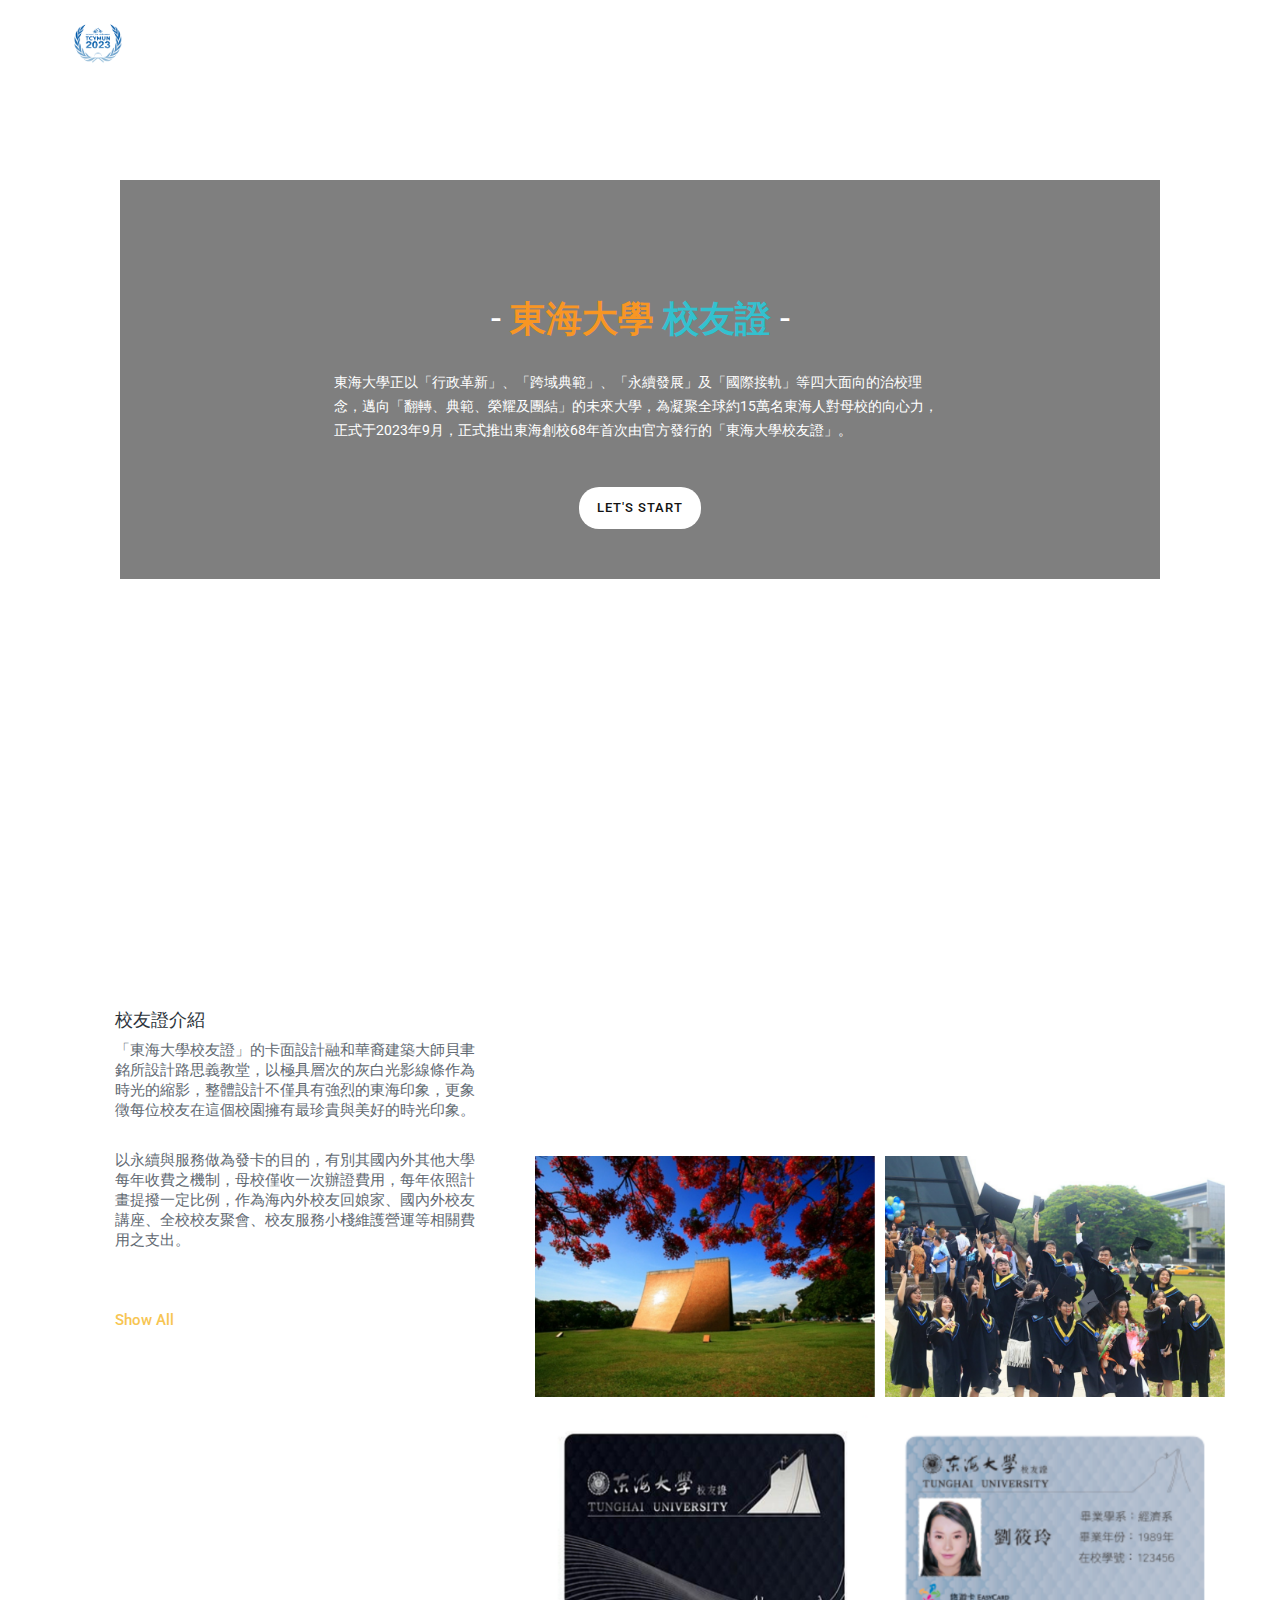
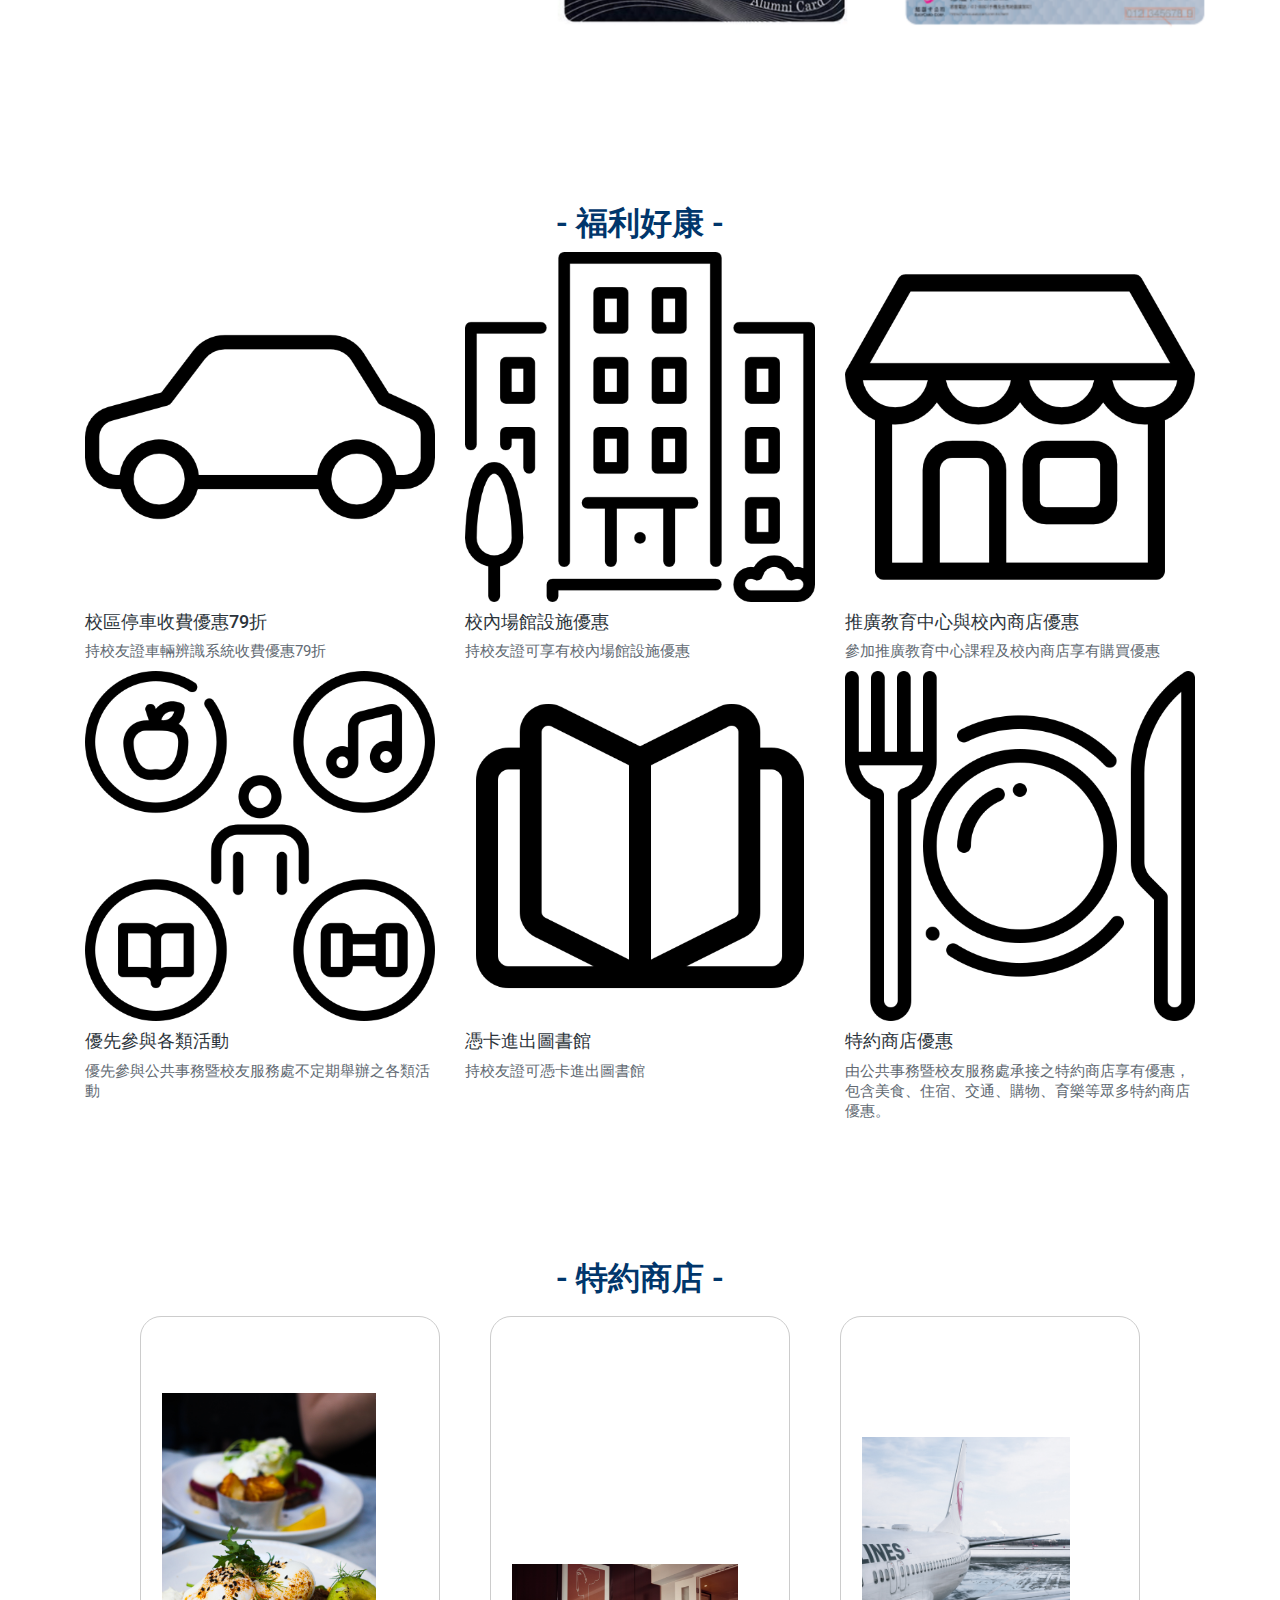
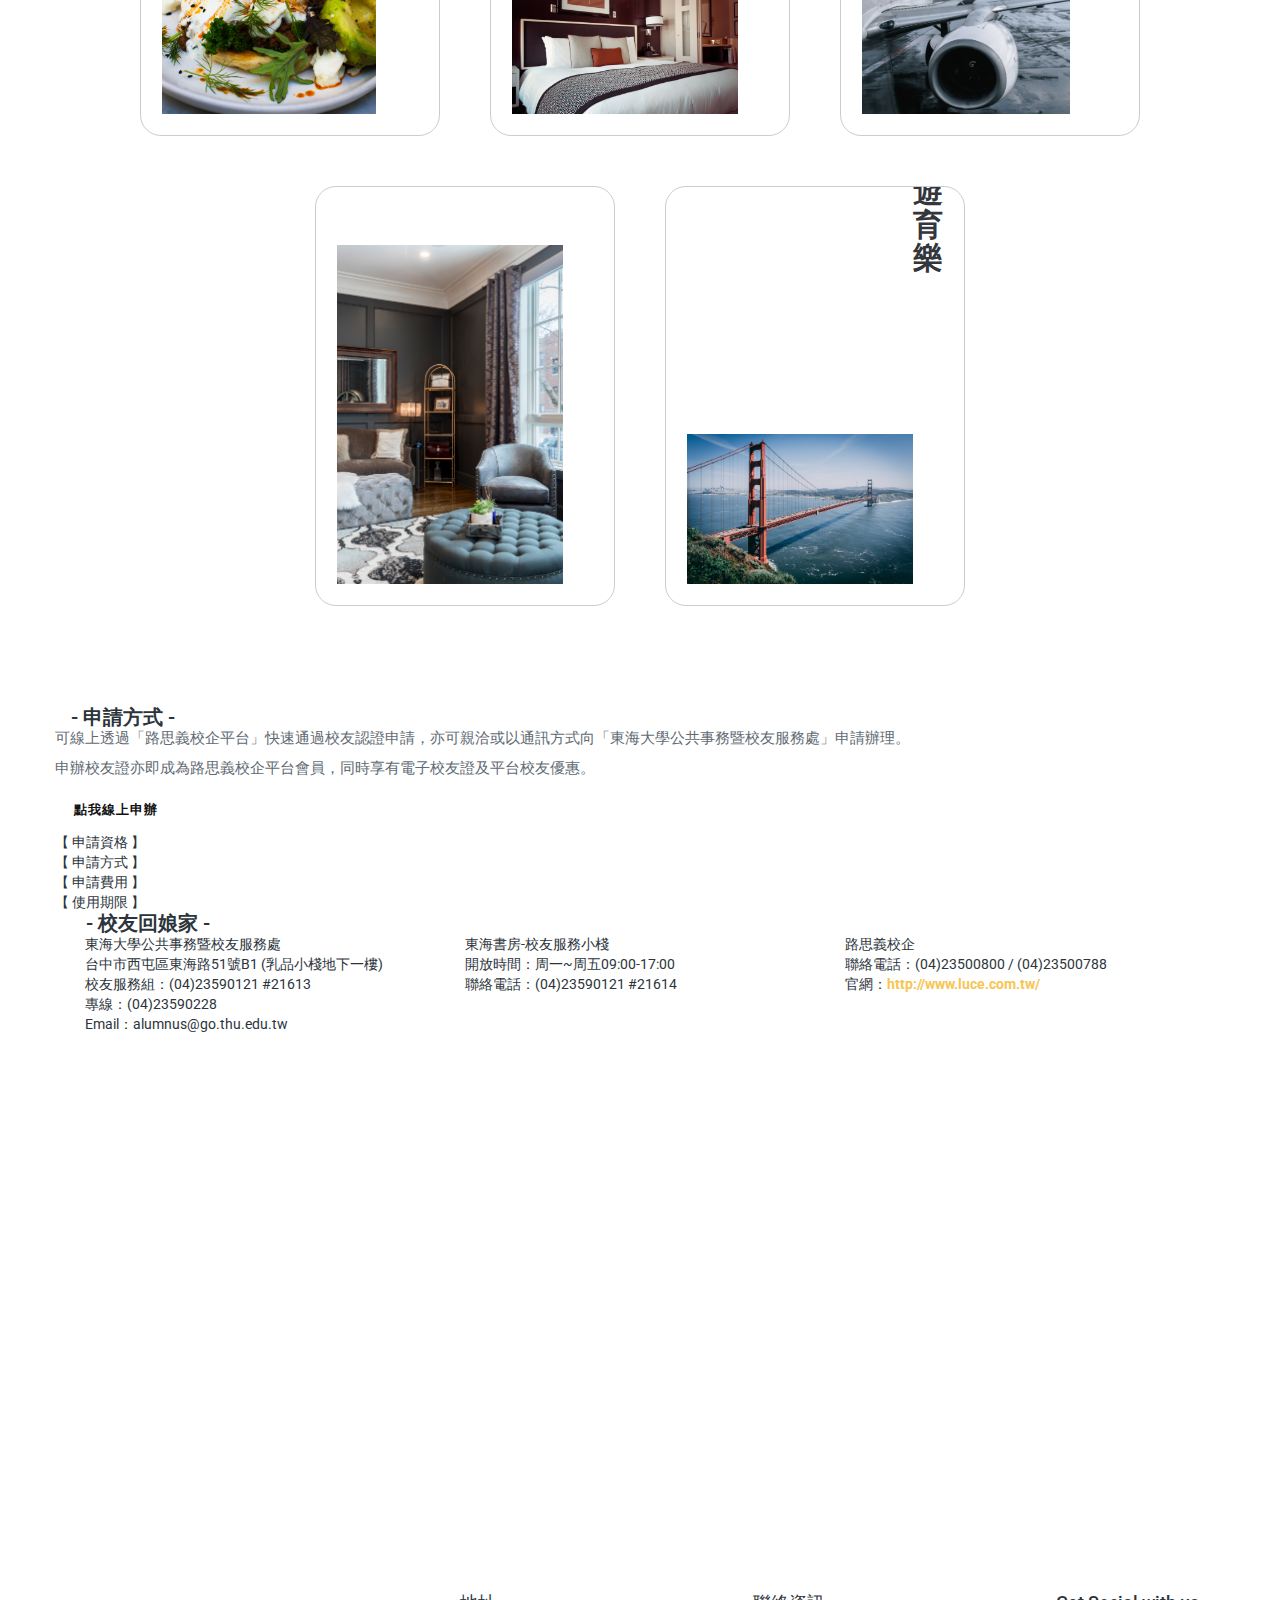
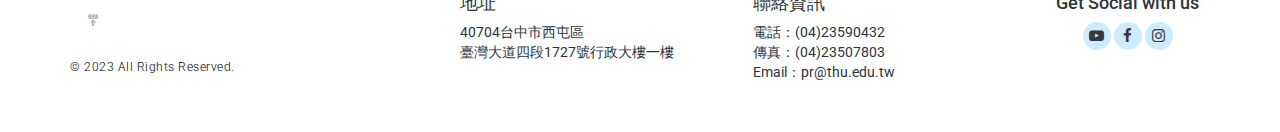
==== commit fe225584: "add home page" ====
--- a/about_us.html
+++ b/about_us.html
@@ -4,27 +4,25 @@
         <meta charset="utf-8">
         <meta http-equiv="X-UA-Compatible" content="IE=edge,chrome=1">
 
-        <title>模擬聯合國在台中</title>
+        <title>台中市青年模擬聯合國訓練營</title>
         <meta name="viewport" content="width=device-width, initial-scale=1">
         <meta name="author" content="東海大學公共事務暨校友服務處">
-        <meta name="keywords" content="東海大學,東海大學公共事務暨校友服務處,模擬聯合國在台中">
+        <meta name="keywords" content="東海大學,東海大學公共事務暨校友服務處,台中市青年模擬聯合國訓練營">
         <meta name="format-detection" content="telephone=no">
         <meta name="copyright" content="東海大學 公共事務暨校友服務處, All Rights Reserved">
         <meta name="robots" content="index, follow">
-        <meta name="description" content="東海大學將承辦第三屆「台中市青年模擬聯合國暨國際議事培訓營」，參考過去台中模擬聯合國的辦理精神與優良傳統，東海大學更重視這個對學子具有啟發性學習意義的模擬聯合國會議，落實決策模式和議事規則，討論更具實質意義的國際議題。">
+        <meta name="description" content="台中市政府自2020年起開始推動模擬聯合國活動，希冀建構一個學術性、實務性結合的平台，以模擬聯合國的議事規則為基礎，讓學生扮演不同國家代表，討論重大國際議題讓學生接觸、探索外交事務，培育國際知能和素養，建立國際視野和參與公共事務的能力。第三屆「台中市青年模擬聯合國暨國際議事培訓營」，沿襲模擬聯合國的辦理精神與優良傳統，重視這個對學子具有啟發性學習意義的模擬聯合國會議，落實決策模式和議事規則，討論更具實質意義的國際議題。">
 
         <!-- Open Graph Protocol-->
         <meta property="og:type" content="website">
-        <meta property="og:site_name" content="模擬聯合國在台中">
-        <meta property="og:title" content="模擬聯合國在台中">
-        <meta property="og:description" content="東海大學將承辦第三屆「台中市青年模擬聯合國暨國際議事培訓營」，參考過去台中模擬聯合國的辦理精神與優良傳統，東海大學更重視這個對學子具有啟發性學習意義的模擬聯合國會議，落實決策模式和議事規則，討論更具實質意義的國際議題。">
-        <!-- 
-        <meta property="og:image" content="">
-        <meta property="og:url" content="https://ac.thu.edu.tw/">
-
-        <link rel="icon" href="img/icon.ico" type="image/x-icon">
-        <link rel="canonical" href="https://ac.thu.edu.tw/">
-        -->
+        <meta property="og:site_name" content="台中市青年模擬聯合國訓練營">
+        <meta property="og:title" content="台中市青年模擬聯合國訓練營">
+        <meta property="og:image" content="https://www.tcymun2023.com/img/banner_3.JPG">
+        <meta property="og:description" content="台中市政府自2020年起開始推動模擬聯合國活動，希冀建構一個學術性、實務性結合的平台，以模擬聯合國的議事規則為基礎，讓學生扮演不同國家代表，討論重大國際議題讓學生接觸、探索外交事務，培育國際知能和素養，建立國際視野和參與公共事務的能力。第三屆「台中市青年模擬聯合國暨國際議事培訓營」，沿襲模擬聯合國的辦理精神與優良傳統，重視這個對學子具有啟發性學習意義的模擬聯合國會議，落實決策模式和議事規則，討論更具實質意義的國際議題。">
+        <meta property="og:url" content="https://www.tcymun2023.com/">
+
+        <link rel="icon" href="img/thu_favicon.ico" type="image/x-icon">
+        <link rel="canonical" href="https://www.tcymun2023.com/">
 
         <link href="https://fonts.googleapis.com/css?family=Open+Sans:300,400,600,700,800" rel="stylesheet">
         <link href="https://fonts.googleapis.com/css?family=Roboto:100,300,400,500,700,900" rel="stylesheet">
@@ -54,8 +52,7 @@
                         <span class="icon-bar"></span>
                     </button>
                     <a href="#" class="navbar-brand scroll-top">
-                        <!-- <img src="img/logo_large.png" alt="" height="80"> -->
-                        <img src="img/logo_1.png" alt="" height="35">
+                        <img src="img/logo_white-removebg-preview.png" alt="" height="55">
                     </a>
                 </div>
                 <!--/.navbar-header-->
@@ -64,7 +61,7 @@
                         <li><a href="index.html" class="nav_link">首頁</a></li>
                         <li><a href="committee.html" class="nav_linkl">委員會</a></li>
                         <li><a href="sign_up.html" class="nav_link">立刻報名</a></li>
-                        <li><a href="team.html" class="nav_link">關於團隊</a></li>
+                        <li><a href="team.html" class="nav_link">關於會議</a></li>
                         <li><a href="tidbits.html" class="nav_link">活動花絮</a></li>
                         <li><a href="contacts.html" class="nav_link">聯絡我們</a></li>
                     </ul>
--- a/css/templatemo-style.css
+++ b/css/templatemo-style.css
@@ -1,15 +1,12 @@
-/* 
-
-Tinker CSS Template
-
-https://templatemo.com/tm-506-tinker
-
-*/
-
-* {
-    margin: 0;
+* {    
+	margin: 0;
     padding: 0;
     font-family: 'Roboto', arial, sans-serif;
+}
+
+:root {
+  --color: #00366b;
+  --transition-time: 0.5s;
 }
 
 body {
@@ -115,7 +112,6 @@
 }
 
 .header.active .navbar-nav>li>a {
-	font-family: 'Open Sans', arial, sans-serif;
 	font-size: 13px;
 	font-weight: 300;
 	letter-spacing: 0.5px;
@@ -131,7 +127,6 @@
     box-shadow: 0 1px 5px rgba(0, 0, 0, 0.25);
 }
 .navbar-brand {
-	font-family: 'Open Sans', sans-serif;
 	font-size: 25px;
 	text-transform: uppercase;
 	color: #fff!important;
@@ -191,10 +186,15 @@
     border-radius: 4px;
 }
 
-.line-dec{
+.line_dec_wrap{
 	width: 100%;
+}
+
+.line_dec_wrap .line-dec{
 	height: 1px;
-	background-color: rgba(250, 250, 250, 0.5);
+    background-color: rgb(94 94 94 / 50%);
+	display: block;
+	margin: 0px 300px;
 }
 
 
@@ -268,7 +268,8 @@
 #home .container .text-content{
 	text-align: center;
 	background-color: #00000080;
-	padding: 100px 0px 50px 0px;
+	padding: 100px 10px 50px 10px;
+	margin: 0px 50px 0px 50px;
 }
 
 #home .container .text-content h1{
@@ -291,251 +292,127 @@
 	margin: 10px 0px;
 }
 
+#article_container, #article_container_guest {
+    width: 80%;
+    max-width: 1000px;
+    height: auto;
+    min-height: 608px;
+    margin: 0 auto;
+    margin-top: 30px;
+    background-color: #ffffff;
+    box-shadow: 0px 1px 3px 0px rgba(0, 0, 0, 0.15);
+    display: flex;
+}
+
+.article_container_img {
+    flex-grow: 1;
+    min-width: 50%;
+    background-color: #d4d9df;
+    background: url("../img/taichung_2.png");
+    background-repeat: no-repeat;
+    background-size: cover;
+    background-position: center;
+}
+
+.article_container_img_guest {
+    flex-grow: 1;
+    min-width: 50%;
+    background-color: #d4d9df;
+    background: url("../img/taichung_3.png");
+    background-repeat: no-repeat;
+    background-size: cover;
+    background-position: center;
+}
+
+.article_container_content {
+    flex-grow: 1;
+    padding: 55px;
+    display: flex;
+    flex-direction: column;
+    align-items: center;
+    justify-content: center;
+	margin-bottom: 30px;
+}
+
+h1 {
+    font-size: 3rem;
+    font-weight: 600;
+    color: #33363b;
+    text-align: center;
+}
+
+.the{
+    width: 100%;
+    display: flex;
+    align-items: center;
+    justify-content: center;
+    margin-bottom: 10px;
+}
+
+h3 {
+    font-size: 2rem;
+    font-weight: 600;
+    font-style: normal;
+    margin: 0 16px;
+}
+
+p {
+    font-size: 1.5rem;
+    color: #626a73;
+    text-align: center;
+    line-height: 20px;
+	text-align: left;
+}
+
+.divider {
+    width: 60px;
+    height: 4px;
+    background-color: #33363b;
+    margin: 40px 0;
+}
+
+.line{
+    width: 35px;
+    height: 1px;
+    background-color: #33363b;
+}
+
+@media (max-width: 768px) {
+    #article_container,  #article_container_guest{
+        flex-wrap: wrap;
+        width: 100%;
+        margin-top: 0;
+    }
+    .article_container_img {
+        width: 100%;
+        height: 608px;
+    }
+    .article_container_content{
+        width: 100%;
+    }
+  }
+
+  @media (min-width: 769px) and (max-width: 1024px) {
+    #article_container, #article_container_guest {
+        flex-wrap: wrap;
+    }
+    .article_container_img {
+        width: 100%;
+        height: 608px;
+    }
+    .article_container_content{
+        width: 100%;
+    }
+  }
+
 #about {
-	padding: 0px 0px 0px 0px;
-	/* 
-	background-image: url(../img/item_9.png);
-	background-repeat: no-repeat;
-	background-size: cover;
-	background-attachment: fixed;
-	*/
-	
 	background-color: white;
-}
-
-#about .sub_title {
-	text-align: center;
-	padding-bottom: 50px;
-	color: #00366b;
-	font-size: 32px;
-}
-
-#about .service-item {
-	text-align: center;
-	margin-bottom: 80px;
-}
-
-#about .service-item .icon {
-	width: 100px;
-	height: 100px;
-	display: inline-block;
-	text-align: center;
-	line-height: 90px;
-	border: 5px solid #fff;
-	border-radius: 50%;
-	background-color: #f7c552;
-}
-
-#about .service-item .icon img{
-	width: 60px;
-	height: 60px;
-}
-
-#about .service-item h4 {
-	margin-bottom: 15px;
-	margin-top: 25px;
-	font-size: 17px;
-	font-weight: 500;
-	color: #fff;
-	letter-spacing: 1px;
-}
-
-#about .service-item .line-dec {
-	width: 100%;
-	height: 1px;
-	background-color: rgba(250, 250, 250, 0.5);
-}
-
-#about .service-item p {
-	color: #fff;
-	margin-top: 10px;
-}
-
-#about .service-item .primary-blue-button {
-	margin-top: 35px;
+	margin: 50px 0px;
 }
 
 #about .container .row {
 	margin: 50px 0px;
 }
-
-#about .container .row .projects {
-	counter-reset: project;
-}
-  
-#about .container .row .project {
-	--_border-radius: 0.35rem;
-	display: grid;
-	grid-template-columns: 1fr;
-	grid-template-areas: 
-	  "image" 
-	  "content";
-	gap: 2rem;
-	padding-block: 2rem 3.5rem;
-	counter-increment: project;
-	position: relative;
-}
-
-#about .container .row .poster_text{
-	margin: 230px 0px;
-	line-height: 540px;
-}
-
-#about .container .row .container {
-	width: min(100% - 2rem, 60rem);
-	margin-inline: auto;
-}
-  
-#about .container .row .grid-flow {
-	display: grid;
-	align-content: start;
-	gap: 1rem;
-}
-  
-#about .container .row .flex-group {
-	display: flex;
-	align-items: center;
-	flex-wrap: wrap;
-	gap: 0.5rem;
-}
-  
-#about .container .row .box {
-	width: 100px;
-	aspect-ratio: 1 / 1;
-	border: 1px solid #f2f2f2;
-	border-radius: 0.2em;
-}
-  
-#about .container .row .section-title {
-	font-size: var(--fs-800);
-	text-align: center;
-	text-transform: uppercase;
-	letter-spacing: 0.05em;
-}
-
-  
-#about .container .row .project:where(:not(:last-child))::after {
-	--_divider-offset: 30%;
-	content: "";
-	position: absolute;
-	inset: auto var(--_divider-offset) 0 var(--_divider-offset);
-	border: 1px solid var(--clr-neutral-600);
-}
-  
-  @media (width > 50em) {
-	#about .container .row .project {
-	  grid-template-columns: 1fr 1fr;
-	}
-	
-	#about .container .row .project:nth-child(odd) {
-	  grid-template-areas: 
-		"image content";
-	}
-	
-	#about .container .row .project:nth-child(even) {
-	  grid-template-areas: 
-		"content image";
-	}
-  }
-
-  #about .container .row .project__img-container {
-	grid-area: image;
-	border-radius: var(--_border-radius);
-	position: relative;
-	isolation: isolate;
-	width: 100%;
-	aspect-ratio: 16 / 10;
-  }
-  
-  @media (width < 50em) {
-	#about .container .row .project__img-container {
-	  overflow: hidden;
-	}
-  }
-  
-#about .container .row .project__img-container::before {
-	content: "";
-	position: absolute;
-	inset: 0;
-	border: 0.5rem solid var(--clr-primary-300);
-	border-radius: var(--_border-radius);
-	transform: translate(-1rem, 1rem);
-	z-index: -1;
-}
-  
-#about .container .row .project__img {
-	width: 100%;
-	height: 100%;
-	object-fit: cover;
-	border-radius: var(--_border-radius);
-	filter: grayscale(80%);
-	transition: filter var(--transition);
-	box-shadow: 0 0 15px 5px rgba(0, 0, 0, 0.15);
-}
-
-#about .container .row .project:is(:hover, :focus-within) .project__img {
-	filter: grayscale(0%);
-}
-  
-#about .container .row .project__content {
-	grid-area: content;
-}
-  
-#about .container .row .project__title {
-	font-size: var(--fs-700);
-}
-
-#about .container .row .project__title::before {
-	content: "Project " counters(project, ".", decimal-leading-zero) " ";
-	display: block;
-	text-transform: uppercase;
-	font-size: var(--fs-600);
-	font-family: var(--ff-primary);
-	color: var(--clr-neutral-400);
-	margin-bottom: 0.25em;
-}
-  
-#about .container .row .project__tag {
-	padding: 0.25em 0.5em;
-	background-color: var(--clr-neutral-600);
-	color: var(--clr-neutral-300);
-	border-radius: 0.25em;
-	
-	font-size: var(--fs-300);
-	text-transform: uppercase;
-	letter-spacing: 0.1em;
-	line-height: 1;
-}
-  
-#about .container .row .project__cta {
-	position: relative;
-	width: fit-content;
-	display: inline-flex;
-	gap: 0.35em;
-	
-	color: var(--clr-primary-200);
-	font-family: var(--ff-secondary);
-	font-weight: var(--fw-bold);
-	text-transform: capitalize;
-	text-decoration: none;
-}
-  
-#about .container .row .project__cta::after {
-	content: "➜";
-	color: inherit;
-	opacity: 0;
-	transition: var(--transition);
-	transition-property: opacity, transform;
-}
-  
-#about .container .row .project__cta:is(:hover, :focus)::after {
-	transform: translateX(5px);
-	opacity: 1;
-}
-
-
-  
-
 
 .filter-categories {
   margin-top: 60px;
@@ -640,6 +517,10 @@
 #portfolio .content-wrapper .inner-container .banner__text {
 	padding: 10px;
 }
+
+#portfolio .content-wrapper .inner-container .banner__text p {
+	text-align: left;
+}
   
 #portfolio .content-wrapper .inner-container .banner__link-wrapper {
 	margin-top: 1rem;
@@ -724,26 +605,17 @@
 	}
 }
 
-#portfolio .sub_title {
+#portfolio .sub_title, #about .sub_title, #testimonial .sub_title, #line_contact .sub_title{
 	color: #00366b;
 	font-size: 32px;
 	text-align: center;
-	padding-bottom: 30px;
+	padding-bottom: 10px;
 }
 
 #portfolio .page-section {
 	padding: 0px;
 }
 
-#portfolio .section-heading {
-	padding-top: 100px;
-	padding-bottom: 100px;
-	background-color: #0a3f44;
-	height: 740px;
-	margin-left: -100vh;
-	padding-left: 100vh;
-}
-
 .projects-holder .mix {
 	display: none;
 }
@@ -756,94 +628,166 @@
 	margin: 6px -10px;
 }
 
-#portfolio .section-heading h4 {
-	margin-top: 0px;
-	font-size: 20px;
-	text-transform: uppercase;
-	font-weight: 700;
-	color: #fff;
-	letter-spacing: 1px;
-}
-
-#portfolio .section-heading .line-dec {
-	width: 270px;
-	height: 1px;
-	background-color: rgba(250, 250, 250, 0.5);
-	margin: 20px 0px 15px 0px;
-}
-
-#portfolio .section-heading p {
-	color: #fff;
-	padding-right: 70px;
+#testimonial {
+	margin: 80px 0px 50px 0px;
+}
+
+#testimonial a {
+	color: inherit;
+}
+  
+#testimonial  .cards-wrapper {
+	display: grid;
+	justify-content: center;
+	align-items: center;
+	grid-template-columns: 1fr 1fr 1fr;
+	grid-gap: 4rem;
+	padding: 4rem;
+	margin: 0 auto;
+	width: max-content;
+}
+  
+#testimonial .card {
+	--bg-filter-opacity: 0.5;
+	background-image: linear-gradient(rgba(0,0,0,var(--bg-filter-opacity)),rgba(0,0,0,var(--bg-filter-opacity))), var(--bg-img);
+	height: 20em;
+	width: 15em;
+	font-size: 1.5em;
+	color: white;
+	border-radius: 1em;
+	padding: 1em;
+	/*margin: 2em;*/
+	display: flex;
+	align-items: flex-end;
+	background-size: cover;
+	background-position: center;
+	transition: all, var(--transition-time);
+	position: relative;
+	overflow: hidden;
+	border: 1px solid #ccc;
+	text-decoration: none;
+}
+  
+#testimonial .card:hover {
+	transform: rotate(0);
+}
+  
+#testimonial .card h2 {
+	margin: 0;
+	font-size: 1.25em;
+	line-height: 2.5em;
 	text-align: left;
 }
+  
+#testimonial .card .tags {
+	display: flex;
+}
+  
+#testimonial .card .tags .tag {
+	font-size: 12px;
+	background: rgba(255,255,255,0.5);
+	border-radius: 0.3rem;
+	padding: 0 0.5em;
+	margin-right: 0.5em;
+	line-height: 1.5em;
+	transition: all, var(--transition-time);
+}
+  
+#testimonial .card:hover .tags .tag {
+	background: var(--color);
+	color: white;
+}
+  
+#testimonial .card:before, .card:after {
+	content: '';
+	transform: scale(0);
+	transform-origin: top left;
+	border-radius: 50%;
+	position: absolute;
+	left: -50%;
+	top: -50%;
+	z-index: -5;
+	transition: all, var(--transition-time);
+	transition-timing-function: ease-in-out;
+}
+  
+#testimonial .card:before {
+	background: rgba(255, 255, 255, 0.3);
+	width: 250%;
+	height: 250%;
+}
+  
+#testimonial .card:after {
+	background: rgba(255, 255, 255, 0.4);
+	width: 200%;
+	height: 200%;
+}
+  
+#testimonial .card:hover {
+	color: var(--color);
+}
+  
+#testimonial .card:hover:before, .card:hover:after {
+	transform: scale(1);
+}
+  
+#testimonial .info {
+	font-size: 1.2em;
+	display: flex;
+	padding: 1em 3em;
+	height: 3em;
+}
+  
+#testimonial .info img {
+	height: 3em;
+	margin-right: 0.5em;
+}
+  
+#testimonial .info h1 {
+	font-size: 1em;
+	font-weight: normal;
+}
+  
+  /* MEDIA QUERIES */
+  @media screen and (max-width: 1285px) {
+	#testimonial .cards-wrapper {
+	  grid-template-columns: 1fr 1fr;
+	}
+  }
+  
+  @media screen and (max-width: 900px) {
+	#testimonial .cards-wrapper {
+	  grid-template-columns: 1fr;
+	}
+	#testimonial .info {
+	  justify-content: center;
+	}
+  }
+  
+  @media screen and (max-width: 500px) {
+	#testimonial .cards-wrapper {
+	  padding: 4rem 2rem;
+	}
+	#testimonial .card {
+	  max-width: calc(100vw - 4rem);
+	}
+  }
+  
+  @media screen and (max-width: 450px) {
+	#testimonial .info {
+	  display: block;
+	  text-align: center;
+	}
+	#testimonial .info h1 {
+	  margin: 0;
+	}
+  }
 
 #testimonial {
-	background-image: url(../img/bg_4.png);
-	background-size: cover;
-	text-align: center;
-	padding: 50px 0px;
-}
-
-#testimonial .sub_title {
-	color: black;
-	font-size: 26px;
-	text-align: center;
-	padding-bottom: 30px;
-}
-
-#testimonial .testimonials-item h4 {
-	color: black;
-	background-color: rgb(153, 192, 255);
-	font-size: 20px;
-	font-weight: 500;
-	letter-spacing: 0.5px;
-	margin: 0px 100px 5px 100px;
-	padding: 5px;
-}
-
-#testimonial .testimonials-item span {
-	font-size: 13px;
-	color: #fff;
-	letter-spacing: 0.5px;
-}
-
-#testimonial .testimonials-item {
-	font-size: 16px;
-	color: black;
-	font-weight: 500;
-	font-style: italic;
-	background-color: #fff;
-	padding: 50px 0px;
-	border-radius: 5px;	
-}
-
-.owl-pagination {
-  margin-top: 20px;
-  opacity: 1;
-  display: inline-block;
-}
-
-.owl-page span {
-  display: block;
-  width: 8px;
-  height: 8px;
-  margin: 0px 5px;
-  filter: alpha(opacity=50);
-  opacity: 0.5;
-  -webkit-border-radius: 20px;
-  -moz-border-radius: 20px;
-  border-radius: 20px;
-  background: #fff;
-}
-
-#testimonial {
-    font-family: Inter, sans-serif;
     display: flex;
     align-items: center;
     justify-content: center;
     min-height: 90vh;
-    background: #f5f5f5;
 	border: none;
 }
 
@@ -861,337 +805,68 @@
 
 #testimonial .card {
     position: relative;
-    width: 350px;
-    height: 480px;
-}
-
-#testimonial .poster {
-    position: relative;
-    top: 0;
-    left: 0;
-    width: 100%;
-    height: 100%;
-}
-
-#testimonial .poster::befoafterre {
-    content: '';
-    position: absolute;
-    bottom: -45%;
-    left: 0;
-    width: 100%;
-    height: 100%;
-    z-index: 1;
-    transition: .3s;
-}
-
-/* 
-#testimonial .card:hover .poster::before
-*/
+    width: 300px;
+    height: 420px;
+}
+
 #testimonial .card .poster::before {
     bottom: 0;
 }
 
-#testimonial .poster img {
-    position: absolute;
-    top: 0;
-    left: 0;
-    width: 100%;
-    height: 100%;
-    object-fit: cover;
-    transition: .3s;
-}
-
-/* 
-#testimonial .card:hover .poster img 
-*/
-#testimonial .card .poster img {
-	transform: scale(1.1);
-}
-
-#testimonial .details {
-    position: absolute;
-    bottom: -100%;
-    left: 0;
-    width: 100%;
-    height: 100%;
-	padding: 1.5em 1.5em 2em;
-    background: #000a;
-	/*
-    backdrop-filter: blur(16px) saturate(120%);
-	*/
-    transition: .3s;
-    color: #fff;
-    z-index: 2;
-}
-
-/* 
-#testimonial .card:hover .details
-*/
-#testimonial .card .details {
-	display: grid;
-    bottom: 0;
+#line_contact {
+    display: flex;
+    align-items: center;
+    justify-content: center;
+	border: none;
+    margin: 100px;
+}
+
+#line_contact .container .row {
 	text-align: center;
-	align-items: center;
-	justify-content: center;
-}
-
-#testimonial .details h1,
-.details h2 {
-    font-weight: 700;
-}
-
-#testimonial .details h1 {
-    font-size: 24px;
-    margin-bottom: 10px;
-}
-
-#testimonial .details .tags {
-    display: flex;
-    gap: .375em;
-    margin-bottom: .875em;
-    font-size: .85em;
-}
-
-#testimonial .details .tags span {
-    padding: .35rem .65rem;
-    color: #fff;
-	border: 1.5px solid rgba(255 255 255 / 0.4);
-    border-radius: 4px;
-    border-radius: 50px;
-}
-
-#testimonial .details .line-dec {
-	width: 100%;
-	height: 1px;
-	background-color: rgba(250, 250, 250, 0.5);
-}
-
-#testimonial .details .desc {
-	display: grid;
-	align-items: center;
-	justify-content: center;
-	font-size: 20px;
-    color: #fff;
-    opacity: .8;
-    line-height: 1.5;
-    margin-bottom: 1em;
-	font-style: italic;
-	margin-top: 5px;
-}
-
-#testimonial .details .bran_list ul {
-    position: relative;
-    display: flex;
-    flex-wrap: wrap;
-    gap: 0.625rem;
-    width: 100%;
-	justify-content: center;
-}
-
-#testimonial .details .bran_list ul li {
-    list-style: none;
-    width: 55px;
-    height: 55px;
-    border-radius: 50%;
-    overflow: hidden;
-    border: 1.5px solid #fff;
-}
-
-#testimonial .details .bran_list ul li img {
-    width: 100%;
-    height: 100%;
-}
-
-
-#blog {
-	background-color: #0a3f44;
-	background-repeat: no-repeat;
-	background-size: cover;
-	background-attachment: fixed;
-}
-
-#blog .container {
-	padding: 0px 0px;
-}
-
-#blog .sub_title {
-	color: white;
-	font-size: 26px;
+}
+
+#line_contact .container .row p {
 	text-align: center;
-	padding-bottom: 20px;
-}
-
-#blog .blog_desc  {
-	padding: 0px 50px;
-}
-
-
-#blog .blog_desc p {
-	color: white;
-	font-size: 16px;
-	text-align: center;
-}
-
-#blog .blog_desc .primary-white-button {
-	text-align: center;
-	margin: 30px 0px 20px 0px;
-}
-
-#blog .blog_desc .primary-white-button a:hover {
-	background: #f7c552;
-	color: white;
-}
-
-#blog .main_part {
-	display: block; /* IE */
-	width: 80%; max-width: 50em;
-	margin: 3em auto;
-	line-height: 1.6;
-	padding: 0px 0px;
-}
-
-#blog p { 
-	margin: 0;
-	color: black;
-}
-
-#blog p + p { 
-	margin-top: 1.5em;
-}
-
-#blog a { 
-	color: #0a3f44;
-}
-
-#blog details > div {
-	position: relative;
-	z-index: 20;
-	padding: 1.25em 1.5em;
-	margin-bottom: .6em;
-	border-radius: .3em;
-	box-shadow: 0 15px 35px rgba(50, 50, 93, .1), 0 5px 15px rgba(0, 0, 0, .07);
-	background-color: white;
-}
-
-#blog summary {
-	position: relative;
-	z-index: 10;
-	display: block;
-	background: white;
-	padding-left: 3em;
-	margin-bottom: .5em;
-	font-size: 1.2em;
-	line-height: 3;
-	box-sizing: border-box; 
-	list-style: circle;
-	cursor: pointer;
-	border-radius: .3em;
-	box-shadow: 0 15px 35px rgba(50, 50, 93, .1), 0 5px 15px rgba(0, 0, 0, .07);
-}
-
-#blog summary ul li {
-	list-style: circle;
-}
-
-#blog summary:hover,
-#blog summary:focus {
-	background: #f7c552;
-	color: white;
-	text-shadow: 0 -1px 0 rgba(black, .5);
-	outline: 0;
-}
-
-#blog summary::-webkit-details-marker {
-	display: none
-}
-
-#blog summary::before {
-	content: '+';
-	position: absolute;
-	top: 50%; 
-	left: 1em;
-	transform: translateY(-50%);
-	width: 1em; 
-	height: 1em;
-	margin-right: 1em;
-	background: #0a3f44;
-	color: white;
-	font-family: Arial, sans-serif;
-	font-size: 20px;
-	line-height: 1;
-	text-align: center;
-	border-radius: 50%;	
-}
-
-#blog details[open] summary::before {
-	content: '-';
-	line-height: .9;
-}
-
-#blog details[open] summary:hover::before,
-#blog details[open] summary:focus::before {
-	background: white;
-	color: #0a3f44;
-}
-
-#contact-us {
-  	background-image: url(../img/school_bg_black.png);
-	background-repeat: no-repeat;
-	background-size: cover;
-	background-attachment: fixed;
-	text-align: center;
-	padding: 80px 0px;
-}
-
-#contact-us .section-heading h3 {
-	margin: 20px;
-	font-size: 26px;
-	text-transform: uppercase;
-	font-weight: 700;
-	color: #fff;
-	letter-spacing: 1px;
-	text-align: center;
-}
-
-#contact-us .section-heading .line-dec {
-	width: 270px;
-	height: 1px;
-	background-color: rgba(250, 250, 250, 0.5);
-	margin: 20px auto 15px auto;
-}
-
-#contact-us .section-heading p {
-	color: #fff;
-	padding: 0px 33%;
-}
-
-#contact-us .contact_wrapper {
-	color: white;
-	background-color: rgba(255, 255, 255, 0.234);
-	margin: 50px 0px;
-}
-
-#contact-us .contact_wrapper .card{
-	margin: 20px 0px;
-}
-
-#contact-us .contact_wrapper ul li {
-	color: white;
-	font-size: 16px;
-	line-height: 30px;
+}
+
+#line_contact .container .row img {
+	width: 300px;
+}
+
+#line_contact .container .row .line_detail {
+	margin-top: 30px;
 }
 
 footer {
 	margin-top: -6px;
-	background-color: #657c7c;
-	padding: 50px 0px;
+	padding: 50px 50px;
+	background: white;
+}
+
+.sqs-row {
+    width: auto !important;
+}
+
+footer .sqs-col-4 {
+    width: 33.3333%;
+}
+
+footer [class*=sqs-col] {
+    float: left;
+}
+
+footer .logo_footer {
+	text-align: center;
+	margin-bottom: 20px;
+}
+
+footer .logo_footer img {
+	width: 100px;
 }
 
 footer .logo-ft {
 	display: inline-block;
 	margin: 10px 0px;
-	text-decoration: none;
-	color: #fff!important;
 	font-size: 21px;
 	font-weight: 900;
 	text-transform: uppercase;
@@ -1202,85 +877,55 @@
 footer .logo p {
 	font-weight: 300;
 	font-size: 12px;
-	color: #fff;
+	color: rgb(0, 0, 0);
 	margin-bottom: -10px;
 	letter-spacing: 0.5px;
 }
 
-footer .logo span {
-	font-weight: 600;
-	color: #f7c552;
-}
-
-footer .logo a {
-	color: #FFF;
-}
-
-footer .logo a:hover {
-	color: #9F0;
-}
-
-footer .location h4 {
+
+footer .container .footer_wrap {
+	margin-top: 80px;
+	padding: 0px 80px;
+}
+
+footer .conference_info {
+	padding: 0px 50px
+}
+
+
+footer .conference_info .info_website a {
+	color: #00366b;
+	text-decoration: underline;
+	font-size: 16px;
+}
+
+footer .conference_info .info_website a:hover {
+	color: #2678ca;
+}
+
+
+footer .conference_info h3 {
 	margin-top: 0px;
-	font-size: 13px;
-	font-weight: 500;
-	color: #fff;
-	text-transform: uppercase;
-	letter-spacing: 0.5px;
-	margin-bottom: 30px;
-}
-
-footer .location ul li {
-	font-size: 13px;
-	color: #fff;
-	display: inline-block;
-	line-height: 24px;
-	letter-spacing: 0.5px;
-	padding-top: 5px;
-	padding-bottom: 5px;
-}
-
-footer .location ul li:first-child {
-	margin-right: 15px;
-	padding-right: 15px;
-	border-right: 1px solid rgba(250, 250, 250, 0.1);
-}
-
-footer .contact-info h4 {
-	margin-top: 0px;
-	font-size: 13px;
-	font-weight: 500;
-	color: #fff;
-	text-transform: uppercase;
-	letter-spacing: 0.5px;
-	margin-bottom: 30px;
-}
-
-footer .contact-info ul li {
-	font-size: 13px;
-	color: #fff;
+    font-weight: 400;
+    font-style: normal;
+    font-size: 17px;
+    letter-spacing: .16em;
+    line-height: 1.2em;
+    text-transform: uppercase;
+	color: #000;
+	margin: 0px 0px 30px 0px;
+}
+
+footer .conference_info ul li {
+	font-size: 16px;
+	color: rgb(83, 83, 83);
 	display: inline-block;
 	line-height: 24px;
 	letter-spacing: 0.5px;
 	padding-top: 5px;
 	padding-bottom: 5px;
 	font-weight: 300;
-	margin-bottom: -15px;
-}
-
-footer .contact-info ul li em {
-	font-style: normal;
-	font-weight: 500;
-}
-
-footer .connect-us h4 {
-	margin-top: 0px;
-	font-size: 13px;
-	font-weight: 500;
-	color: #fff;
-	text-transform: uppercase;
-	letter-spacing: 0.5px;
-	margin-bottom: 35px;
+	margin: -10px 0px 0px 0px;
 }
 
 footer .connect-us ul li {
@@ -1288,15 +933,15 @@
 	justify-content: center;
 }
 
-footer .connect-us ul li a {
+footer .connect-us ul a {
 	display: inline-block;
 	width: 28px;
 	height: 28px;
 	line-height: 28px;
 	text-align: center;
-	background-color: #fff;
+	background-color: rgba(175, 224, 255, 0.606);
 	border-radius: 50%;
-	color: #373a3c;
+	color: #37373c;
 	font-size: 15px;
 	transition: all 0.3s;
 }
@@ -1309,7 +954,6 @@
 	background-color: #f7c552;
 }
 
-
 /* RESPONSIVE */
 
 @media (max-width: 991px){
@@ -1320,31 +964,6 @@
 
 	.navbar-nav>li {
 		margin-left: 18px;
-	}
-
-	#about .service-item {
-		margin-bottom: 100px;
-	} 
-
-	#portfolio .section-heading {
-		text-align: center;
-		padding: 180px 0px 0px 0px;
-		background-color: #0a3f44;
-		/*  height: 560px;  */
-		margin-left: -15px;
-		padding-left: 0vh;
-		margin-right: -15px;
-		padding-right: 0vh;
-		margin-top: 15px;
-		overflow: hidden;
-	}
-
-	#portfolio .section-heading .line-dec {
-		margin: 20px auto 15px auto;
-	}
-
-	#portfolio .section-heading p {
-		padding: 0px 20px;
 	}
 
 	.projects-holder {
@@ -1356,48 +975,12 @@
 		margin: 15px 0px;
 	}
 
-	#blog .section-heading {
-		text-align: center;
-		padding-top: 100px;
-		padding-bottom: 100px;
-		background-color: rgba(0, 0, 0, 0.5);
-		margin-left: -15px;
-		padding-left: 0vh;
-		margin-right: -15px;
-		padding-right: 0vh;
-		overflow: hidden!important;
-	}
-
-	#blog .section-heading .line-dec {
-		margin: 20px auto 15px auto;
-	}
-
-	#blog .section-heading p {
-		padding: 0px 30px;
-	}
-
 	.tabs {
 		padding: 0px 45px;
 	}
 
 	#first-tab-group {
 		margin-bottom: 30px;
-	}
-
-	#contact-us .section-heading p {
-		padding: 0px 10%;
-	}
-
-	#contact-us .contact_wrapper ul li {
-		font-size: 14px;
-	}
-
-	#contact-us .contact_wrapper .card_mid {
-		padding: 50px 0px;
-	}
-
-	#contact-us .contact_wrapper .card_last {
-		padding: 20px 0px;
 	}
 
 	footer {
@@ -1457,26 +1040,13 @@
 
 
 	.navbar-inverse .navbar-nav>li>a {
-		font-family: 'Roboto', sans-serif!important;
 		line-height: 55px;
 		color: #343434!important;
 	}
 
-	#portfolio .section-heading {
-		padding-top: 150px;
-		padding-bottom: 0px;
-		margin-top: 0px;
-	}
-
 }
 
 @media (max-width: 385px){
-
-	#portfolio .section-heading {
-		padding-top: 120px;
-		padding-bottom: 0px;
-		margin-top: 0px;
-	}
 
 	footer .location ul li {
 		display: block;
